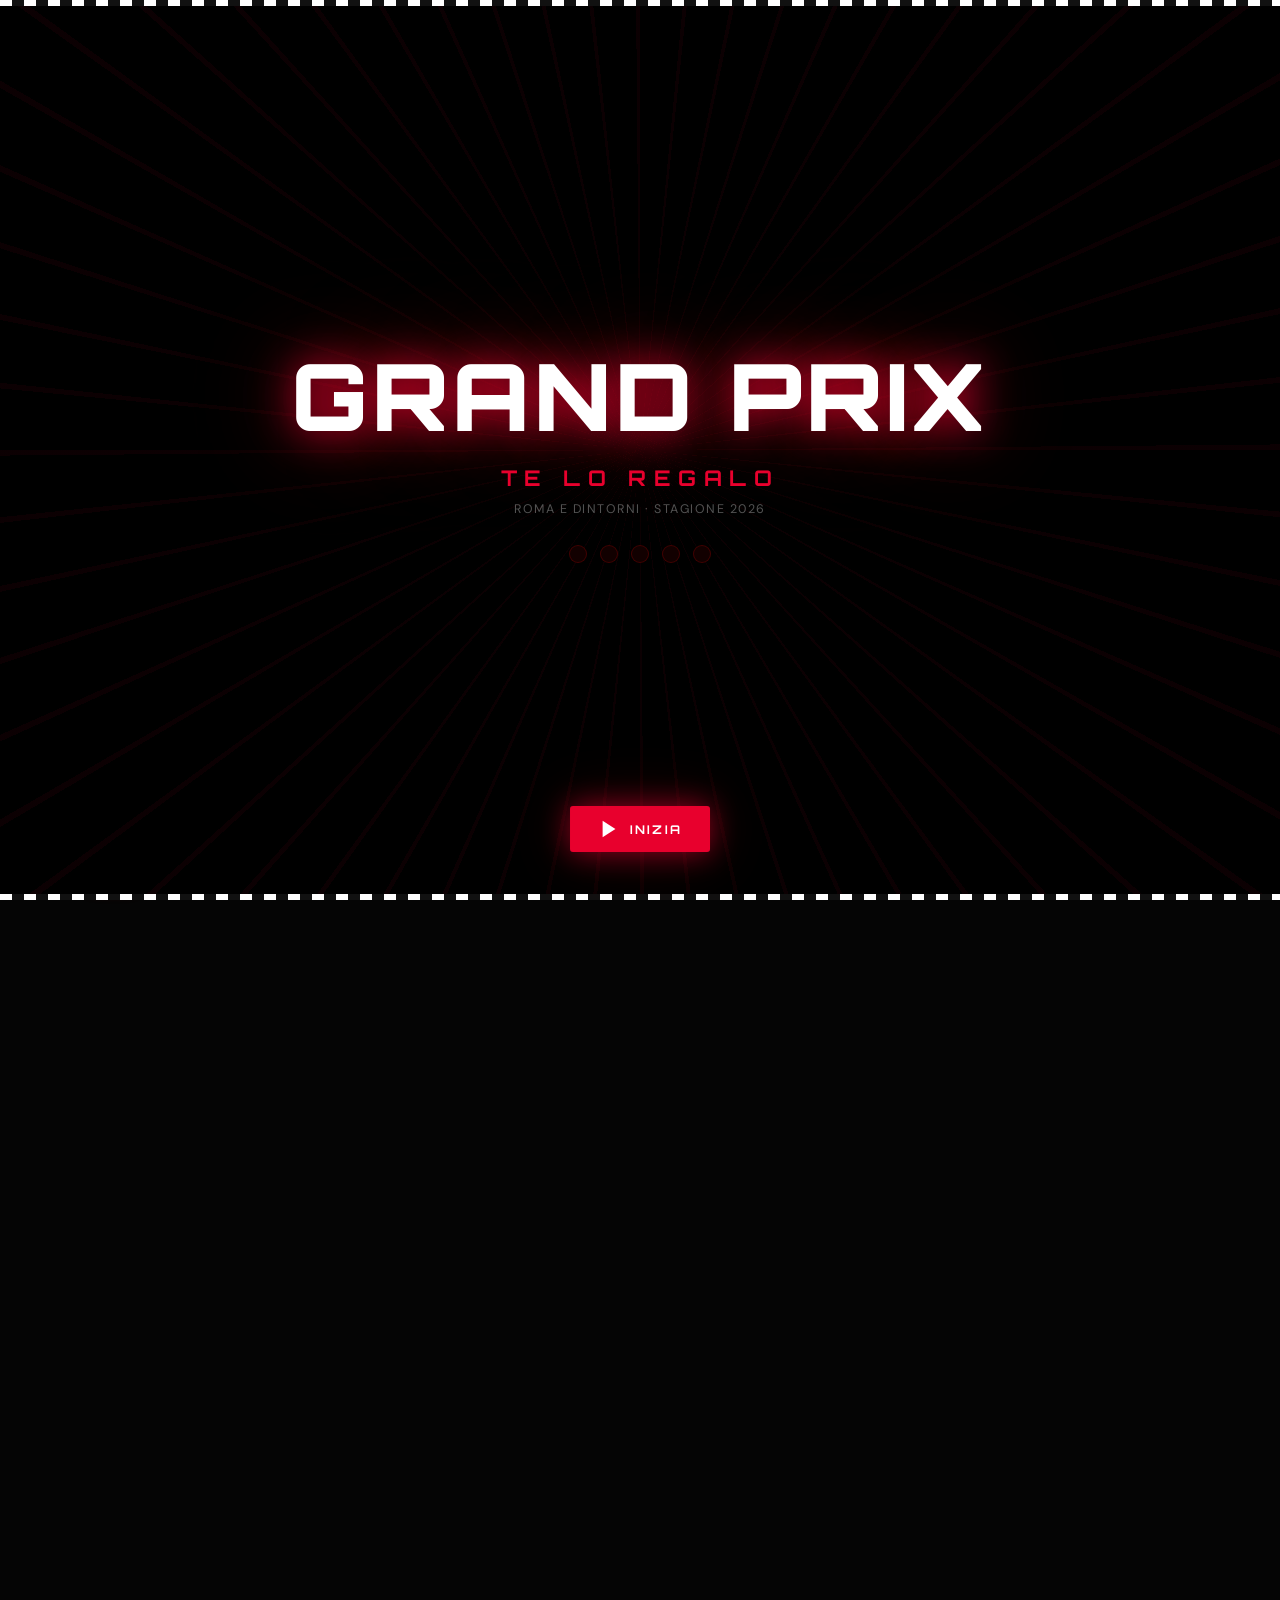
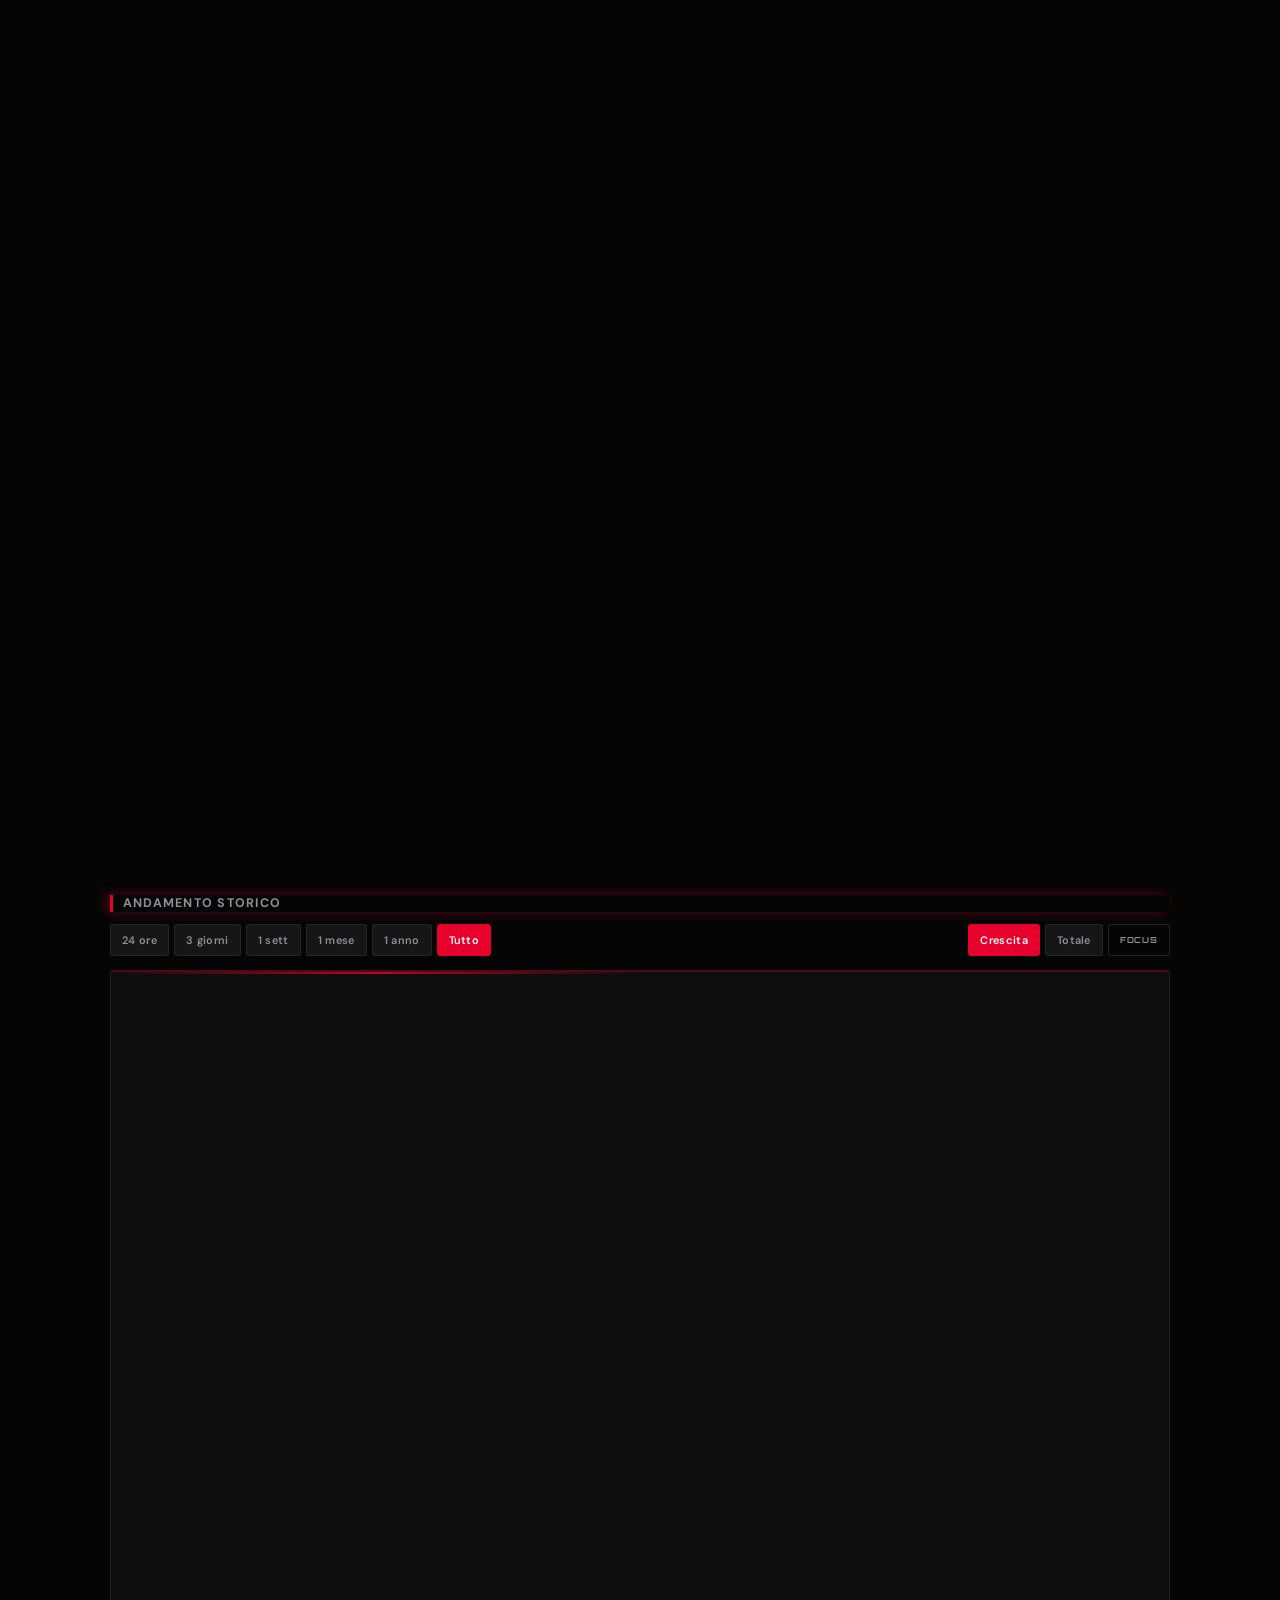
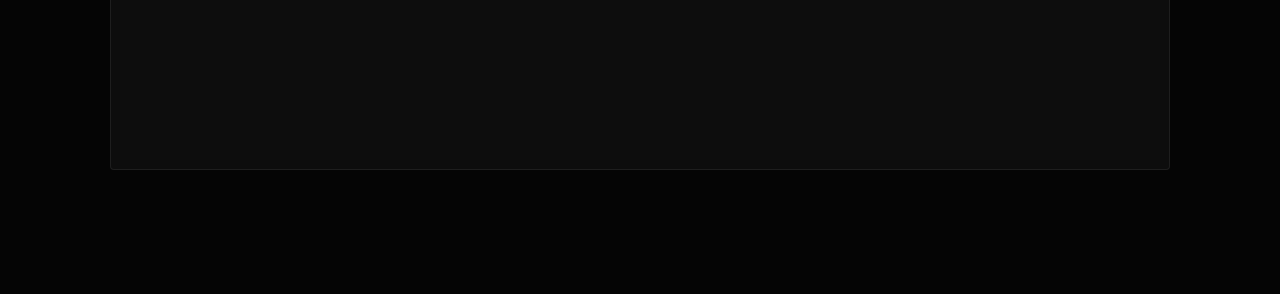
==== index.html @ b5d2ae70 "feat: ultimo aggiornamento X fa al posto del next update countdown" ====
<!DOCTYPE html>
<html lang="it">
<head>
    <meta charset="UTF-8">
    <meta name="viewport" content="width=device-width, initial-scale=1.0">
    <meta http-equiv="Cache-Control" content="no-cache, no-store, must-revalidate">
    <meta http-equiv="Pragma" content="no-cache">
    <meta http-equiv="Expires" content="0">
    <title>Grand Prix · Te lo regalo Roma</title>
    <link rel="preconnect" href="https://fonts.googleapis.com">
    <link href="https://fonts.googleapis.com/css2?family=DM+Sans:wght@400;500;600;700&family=Orbitron:wght@700;900&display=swap" rel="stylesheet">
    <link rel="stylesheet" href="style.css">
    <script src="https://cdn.jsdelivr.net/npm/chart.js@4.4.0/dist/chart.umd.min.js"></script>
</head>
<body>

<!-- AUDIO -->
<audio id="theme-audio"    src="audio/theme.mp3"    preload="auto" loop="false" muted></audio>
<audio id="intro-audio"    src="audio/intro.mp3"    preload="auto"></audio>
<audio id="overtake-audio" src="audio/overtake.mp3" preload="auto"></audio>

<!-- INTRO SCREEN -->
<div id="intro-screen" role="presentation" aria-hidden="true">
    <div class="intro-lines"></div>
    <div class="intro-flag-top"></div>
    <div class="intro-flag-bottom"></div>
    <div class="intro-content">
        <div class="intro-brand">GRAND PRIX</div>
        <div class="intro-series">TE LO REGALO</div>
        <div class="intro-sub">Roma e dintorni · Stagione 2026</div>
        <div class="intro-lights-row">
            <span class="intro-light" id="il1"></span>
            <span class="intro-light" id="il2"></span>
            <span class="intro-light" id="il3"></span>
            <span class="intro-light" id="il4"></span>
            <span class="intro-light" id="il5"></span>
        </div>
    </div>
    <div class="intro-flash" id="intro-flash"></div>
    <div id="intro-start-btn">
        <svg xmlns="http://www.w3.org/2000/svg" width="22" height="22" viewBox="0 0 24 24" fill="currentColor"><polygon points="5 3 19 12 5 21 5 3"/></svg>
        INIZIA
    </div>
</div>

<!-- HEADER -->
<header class="header">
    <div class="header-inner">
        <div class="header-title">
            <span class="checkered" aria-hidden="true">🏁</span>
            <div>
                <h1>Grand Prix</h1>
                <p class="subtitle">Te lo regalo · Roma e dintorni</p>
            </div>
        </div>
        <div style="display:flex;align-items:center;gap:10px;">
            <button id="audio-btn" class="audio-btn" aria-label="Disattiva audio" title="Audio on/off">
                <svg id="audio-icon" xmlns="http://www.w3.org/2000/svg" width="16" height="16" viewBox="0 0 24 24" fill="none" stroke="currentColor" stroke-width="2" stroke-linecap="round" stroke-linejoin="round" aria-hidden="true">
                    <polygon points="11 5 6 9 2 9 2 15 6 15 11 19 11 5"/>
                    <path d="M19.07 4.93a10 10 0 0 1 0 14.14"/>
                    <path d="M15.54 8.46a5 5 0 0 1 0 7.07"/>
                </svg>
            </button>
            <div id="next-update-box">
                <div class="date-label">Ultimo agg.</div>
                <div class="next-update-value" id="last-update-ago">—</div>
            </div>
            <div>
                <div class="date-label">Data</div>
                <div class="date-value" id="current-date"></div>
            </div>
        </div>
    </div>
</header>

<!-- HERO STRIP -->
<div class="hero-strip">

    <!-- RIGA 1: icon + nome + posizione + iscritti -->
    <div class="hero-row hero-row-1">
        <div class="hero-identity">
            <div class="hero-avatar">
                <img src="icons/achivieneaprenderlo.jpg" alt="Il nostro gruppo">
                <span class="hero-crown" aria-hidden="true">👑</span>
            </div>
            <div class="hero-name-block">
                <span class="hero-tag">Il nostro gruppo</span>
                <span class="hero-name">A chi viene a prenderlo</span>
            </div>
        </div>
        <div class="hero-row-1-pills">
            <div class="hpill hpill-accent">
                <div class="hpill-lbl">Posizione</div>
                <div id="hero-rank" class="hpill-val">—</div>
            </div>
            <div class="hpill">
                <div class="hpill-lbl">Iscritti</div>
                <div id="hero-total" class="hpill-val">—</div>
            </div>
        </div>
    </div>

    <!-- RIGA 2: crescita per periodo -->
    <div class="hero-row hero-row-2">
        <div class="hpill hpill-grow">
            <div class="hpill-lbl">Oggi</div>
            <div id="hero-24h" class="hpill-val positive">—</div>
        </div>
        <div class="hpill hpill-grow">
            <div class="hpill-lbl">7 giorni</div>
            <div id="hero-7d" class="hpill-val positive">—</div>
        </div>
        <div class="hpill hpill-grow">
            <div class="hpill-lbl">30 giorni</div>
            <div id="hero-30d" class="hpill-val positive">—</div>
        </div>
        <div class="hpill hpill-grow">
            <div class="hpill-lbl">Anno</div>
            <div id="hero-365d" class="hpill-val positive">—</div>
        </div>
    </div>

    <!-- RIGA 3: trend + sorpassi + media -->
    <div class="hero-row hero-row-3">
        <div class="hpill hpill-ctrl">
            <div class="hpill-lbl">
                Trend rank
                <select id="hero-trend-period" class="hpill-sel" aria-label="Periodo trend rank">
                    <option value="7">7g</option>
                    <option value="30">1m</option>
                    <option value="90">3m</option>
                    <option value="365">1a</option>
                </select>
            </div>
            <div id="hero-trend-rank" class="hpill-val">—</div>
        </div>
        <div class="hpill hpill-ctrl">
            <div class="hpill-lbl">
                Sorpassi
                <select id="hero-overtakes-period" class="hpill-sel" aria-label="Periodo sorpassi">
                    <option value="7">7g</option>
                    <option value="30">1m</option>
                    <option value="90">3m</option>
                    <option value="365">1a</option>
                </select>
            </div>
            <div id="hero-overtakes" class="hpill-val">—</div>
        </div>
        <div class="hpill hpill-ctrl">
            <div class="hpill-lbl">
                Media/g
                <select id="hero-avg-period" class="hpill-sel" aria-label="Periodo media">
                    <option value="7">7g</option>
                    <option value="30">1m</option>
                    <option value="90">3m</option>
                    <option value="365">1a</option>
                </select>
            </div>
            <div id="hero-avg" class="hpill-val">—</div>
        </div>
    </div>

    <!-- RIGA 4: CTA -->
    <div class="hero-cta-row">
        <button id="open-stats" class="stats-open-btn" aria-label="Apri statistiche complete">
            <svg xmlns="http://www.w3.org/2000/svg" width="14" height="14" viewBox="0 0 24 24" fill="none" stroke="currentColor" stroke-width="2.5" stroke-linecap="round" stroke-linejoin="round" aria-hidden="true"><line x1="18" y1="20" x2="18" y2="10"/><line x1="12" y1="20" x2="12" y2="4"/><line x1="6" y1="20" x2="6" y2="14"/></svg>
            Guarda tutte le statistiche
        </button>
    </div>

    <!-- RIGA 5: BATTLE FORECAST -->
    <div class="battle-forecast" id="battle-forecast">
        <div class="bf-header">
            <span class="bf-title">BATTLE FORECAST</span>
            <span class="bf-powered">powered by <strong>30d avg</strong></span>
        </div>
        <div class="bf-body">
            <!-- Noi -->
            <div class="bf-side bf-side-us">
                <div class="bf-us-top">
                    <div class="bf-car-wrap" id="bf-car-us"></div>
                    <img class="bf-icon" src="icons/achivieneaprenderlo.jpg" alt="">
                </div>
                <div class="bf-name" id="bf-name-us">A chi viene a prenderlo</div>
                <div class="bf-stat"><span class="bf-stat-lbl">CHASING</span> <span class="bf-stat-val" id="bf-pos-us">#—</span></div>
            </div>
            <!-- Centro -->
            <div class="bf-center">
                <div class="bf-verdict" id="bf-verdict">
                    <div class="bf-verdict-lbl" id="bf-verdict-lbl">STRIKING DISTANCE</div>
                    <div class="bf-verdict-val"><span id="bf-days">—</span> <span class="bf-verdict-unit" id="bf-unit">GIORNI</span></div>
                </div>
                <div class="bf-difficulty">
                    <div class="bf-diff-bar" id="bf-diff-bar">
                        <div class="bf-diff-fill" id="bf-diff-fill"></div>
                    </div>
                    <div class="bf-diff-lbl">OVERTAKE DIFFICULTY</div>
                </div>
            </div>
            <!-- Target -->
            <div class="bf-side bf-side-them">
                <div class="bf-them-top">
                    <img id="bf-icon-them" class="bf-icon" src="" alt="">
                    <div class="bf-car-wrap" id="bf-car-them"></div>
                </div>
                <div class="bf-name" id="bf-name-them">
                    <select id="bf-target-sel" class="bf-sel" aria-label="Scegli gruppo target"></select>
                </div>
                <div class="bf-stat"><span class="bf-stat-val" id="bf-gap-them">—</span> <span class="bf-stat-lbl">AHEAD</span></div>
            </div>
        </div>
        <!-- Prossimi 3 sorpassi -->
        <div class="bf-next" id="bf-next"></div>
    </div>

</div>

<!-- OVERTAKE PANEL -->
<div id="overtake-panel" class="overtake-panel" style="display:none;">
    <div class="ov-panel-header">
        <svg xmlns="http://www.w3.org/2000/svg" width="12" height="12" viewBox="0 0 24 24" fill="none" stroke="currentColor" stroke-width="2.5"><path d="M5 12h14M12 5l7 7-7 7"/></svg>
        SORPASSI DI OGGI
    </div>
    <div id="overtake-list" class="ov-list"></div>
</div>

<!-- RACE + CHART -->
<main class="main">
    <section class="race-section" aria-label="Classifica in tempo reale">
        <div class="race-header-row">
            <button id="gap-toggle" class="gap-toggle-single" aria-label="Cambia modalità gap">
                <span id="gap-toggle-label">INTERVAL</span>
                <svg xmlns="http://www.w3.org/2000/svg" width="10" height="10" viewBox="0 0 24 24" fill="none" stroke="currentColor" stroke-width="2.5" stroke-linecap="round" stroke-linejoin="round" aria-hidden="true"><path d="M7 16V4m0 0L3 8m4-4l4 4"/><path d="M17 8v12m0 0l4-4m-4 4l-4-4"/></svg>
            </button>
        </div>
        <div class="speed-lines" aria-hidden="true"></div>
        <div class="race-container" id="race-container"></div>
    </section>

    <section class="chart-section" aria-label="Andamento storico">
        <div class="chart-header">
            <h2 class="section-title">Andamento storico</h2>
            <div class="chart-controls">
                <div id="chart-period-tabs" class="tab-group">
                    <button class="chart-tab" data-days="1">24 ore</button>
                    <button class="chart-tab" data-days="3">3 giorni</button>
                    <button class="chart-tab" data-days="7">1 sett</button>
                    <button class="chart-tab" data-days="30">1 mese</button>
                    <button class="chart-tab" data-days="365">1 anno</button>
                    <button class="chart-tab active" data-days="0">Tutto</button>
                </div>
                <div class="tab-group">
                    <button id="chart-mode-rel" class="chart-tab active">Crescita</button>
                    <button id="chart-mode-abs" class="chart-tab">Totale</button>
                    <button id="chart-focus" class="chart-tab-focus" aria-label="Focalizza sul nostro gruppo">FOCUS</button>
                </div>
            </div>
        </div>
        <div class="chart-wrapper">
            <canvas id="trend-chart" style="width:100%;height:100%;"></canvas>
        </div>
    </section>
</main>

<!-- TICKER BAR -->
<div id="ticker-bar" aria-live="polite" aria-label="Info gara in tempo reale">
    <div id="ticker-content"></div>
</div>

<!-- CONTROLS BAR -->
<div class="controls-bar" role="region" aria-label="Controlli riproduzione">
    <div class="controls-inner">
        <button class="play-btn" id="play-btn" title="Play / Pausa" aria-label="Play / Pausa">
            <svg id="play-icon" xmlns="http://www.w3.org/2000/svg" width="16" height="16" viewBox="0 0 24 24" fill="currentColor" aria-hidden="true"><polygon points="5 3 19 12 5 21 5 3"/></svg>
        </button>
        <div class="timeline-block">
            <span class="timeline-date" id="date-start">—</span>
            <div class="slider-wrap">
                <input type="range" id="timeline" class="timeline-slider" min="0" value="0" step="1" aria-label="Timeline">
            </div>
            <span class="timeline-date" id="date-end">—</span>
        </div>
        <div class="speed-block">
            <label class="speed-label" for="speed">Vel.</label>
            <select class="speed-select" id="speed" aria-label="Velocità riproduzione">
                <option value="1200">1x</option>
                <option value="700" selected>2x</option>
                <option value="350">4x</option>
                <option value="150">8x</option>
            </select>
        </div>
    </div>
</div>

<!-- STATS MODAL -->
<div id="modal-overlay" class="modal-overlay" role="dialog" aria-modal="true" aria-label="Statistiche complete">
    <div class="modal-sheet">
        <div class="modal-topbar">
            <div class="modal-title">
                <svg xmlns="http://www.w3.org/2000/svg" width="13" height="13" viewBox="0 0 24 24" fill="none" stroke="currentColor" stroke-width="2.5" stroke-linecap="round" stroke-linejoin="round"><line x1="18" y1="20" x2="18" y2="10"/><line x1="12" y1="20" x2="12" y2="4"/><line x1="6" y1="20" x2="6" y2="14"/></svg>
                Statistiche complete
            </div>
            <button id="close-stats" class="modal-close" aria-label="Chiudi">
                <svg xmlns="http://www.w3.org/2000/svg" width="14" height="14" viewBox="0 0 24 24" fill="none" stroke="currentColor" stroke-width="2.5"><line x1="18" y1="6" x2="6" y2="18"/><line x1="6" y1="6" x2="18" y2="18"/></svg>
            </button>
        </div>
        <div class="modal-period-bar">
            <span class="modal-period-lbl">Periodo</span>
            <div id="period-tabs" class="modal-period-tabs">
                <button class="period-tab" data-days="1">24h</button>
                <button class="period-tab active" data-days="7">7g</button>
                <button class="period-tab" data-days="30">1m</button>
                <button class="period-tab" data-days="90">3m</button>
                <button class="period-tab" data-days="365">1a</button>
            </div>
        </div>
        <div id="modal-body" class="modal-body"></div>
    </div>
</div>

<script>
  (function(){
    var s = document.createElement('script');
    s.src = 'app.js?v=' + Date.now();
    document.currentScript.parentNode.insertBefore(s, document.currentScript.nextSibling);
  })();
</script>
<script>
// ─── AUDIO + INTRO SYNC ──────────────────────────────────────────────────────
(function () {

    // ── BEAT MAP ──────────────────────────────────────────────────────────────
    var B = {
        flags:     0.08,
        title:     0.368,  // first beat = title appears
        series:    0.646,  // second beat = series appears
        sub:       0.967,  // third beat = sub + lights row
        lights:   [1.346, 1.768, 2.191, 2.610, 3.010],  // lights 1-5
        lightsOut: 3.415,
        flash:     3.415,
        fadeStart: 3.600,
    };

    // ── BEAT LIST (deduplicated from recording) ────────────────────────────────
    var BEATS = [0.368,0.646,0.967,1.346,1.768,2.191,2.610,3.010,3.415,3.783,
                 4.179,4.561,4.981,5.382,5.782,6.213,6.635,7.008,7.400,7.789,
                 8.166,8.610,9.001,9.420,9.789,10.172,10.581,10.977,11.393,
                 11.820,12.213,12.614,13.031,13.422,13.804,14.184];

    var audio        = document.getElementById('intro-audio');    // drives animation timing
    var themeAudio   = document.getElementById('theme-audio');    // background music (muted by default)
    var overtakeAudio= document.getElementById('overtake-audio'); // overtake fanfare
    var intro    = document.getElementById('intro-screen');
    var tapHint  = document.getElementById('intro-tap-hint');
    var audioBtn = document.getElementById('audio-btn');
    var audioIcon= document.getElementById('audio-icon');

    if (!audio || !intro) return;

    // ── SVG ICONS ─────────────────────────────────────────────────────────────
    var SVG_ON   = '<polygon points="11 5 6 9 2 9 2 15 6 15 11 19 11 5"/><path d="M19.07 4.93a10 10 0 0 1 0 14.14"/><path d="M15.54 8.46a5 5 0 0 1 0 7.07"/>';
    var SVG_MUTE = '<polygon points="11 5 6 9 2 9 2 15 6 15 11 19 11 5"/><line x1="23" y1="9" x2="17" y2="15"/><line x1="17" y1="9" x2="23" y2="15"/>';

    // ── AUDIO BUTTON — controlla theme (musica di sottofondo) ─────────────────
    function syncAudioBtn() {
        var muted = themeAudio.muted;
        if (audioBtn)  audioBtn.classList.toggle('muted', muted);
        if (audioIcon) audioIcon.innerHTML = muted ? SVG_MUTE : SVG_ON;
        if (audioBtn)  audioBtn.setAttribute('aria-label', muted ? 'Attiva audio' : 'Disattiva audio');
    }
    if (audioBtn) {
        audioBtn.addEventListener('click', function () {
            themeAudio.muted = !themeAudio.muted;
            if (!themeAudio.muted && themeAudio.paused) themeAudio.play().catch(function(){});
            syncAudioBtn();
        });
    }
    themeAudio.addEventListener('volumechange', syncAudioBtn);
    syncAudioBtn(); // inizializza icona come muted

    // ── REDUCED MOTION: skip intro ────────────────────────────────────────────
    if (window.matchMedia('(prefers-reduced-motion: reduce)').matches) {
        intro.style.display = 'none';
        themeAudio.play().catch(function(){});
        return;
    }

    // ── HELPER: ci sono sorpassi oggi? ────────────────────────────────────────
    function hasTodayOvertakes() {
        try {
            var raw = localStorage.getItem('gp_overtakes');
            if (!raw) return false;
            var obj = JSON.parse(raw);
            var today = new Date().toISOString().slice(0, 10);
            return obj.date === today && obj.list && obj.list.length > 0;
        } catch(e) { return false; }
    }

    // ── HELPERS ───────────────────────────────────────────────────────────────
    var done  = {};
    var rafId = null;

    function trigger(el)   { if (el) el.style.animationPlayState = 'running'; }
    function hideIntro() {
        intro.style.transition = 'opacity 0.6s ease';
        intro.style.opacity    = '0';
        setTimeout(function () {
            intro.style.display = 'none';
            // Avvia musica di sottofondo (muta di default, l'utente può attivarla)
            themeAudio.volume = 0.28;
            themeAudio.play().catch(function(){});
            // Se ci sono sorpassi oggi, suona fanfare una sola volta
            if (hasTodayOvertakes()) {
                setTimeout(function () {
                    overtakeAudio.volume = 0.75;
                    overtakeAudio.play().catch(function(){});
                }, 400);
            }
        }, 620);
    }

    // ── rAF LOOP: drives animation from audio.currentTime ─────────────────────
    function tick() {
        var t = audio.currentTime;

        if (!done.flags && t >= B.flags) {
            done.flags = true;
            trigger(document.querySelector('.intro-flag-top'));
            trigger(document.querySelector('.intro-flag-bottom'));
        }
        if (!done.title && t >= B.title) {
            done.title = true;
            trigger(document.querySelector('.intro-brand'));
        }
        if (!done.series && t >= B.series) {
            done.series = true;
            trigger(document.querySelector('.intro-series'));
        }
        if (!done.sub && t >= B.sub) {
            done.sub = true;
            trigger(document.querySelector('.intro-sub'));
            trigger(document.querySelector('.intro-lights-row'));
        }
        B.lights.forEach(function (bt, i) {
            var k = 'l' + i;
            if (!done[k] && t >= bt) {
                done[k] = true;
                var el = document.getElementById('il' + (i + 1));
                if (el) el.classList.add('on');
            }
        });
        if (!done.out && t >= B.lightsOut) {
            done.out = true;
            [1,2,3,4,5].forEach(function(n) {
                var el = document.getElementById('il' + n);
                if (el) el.classList.remove('on');
            });
        }
        if (!done.flash && t >= B.flash) {
            done.flash = true;
            var fl = document.getElementById('intro-flash');
            if (fl) fl.classList.add('go');
        }
        if (!done.fade && t >= B.fadeStart) {
            done.fade = true;
            cancelAnimationFrame(rafId);
            hideIntro();
            return;
        }

        rafId = requestAnimationFrame(tick);
    }

    // ── FALLBACK: run with setTimeout if audio never starts ───────────────────
    function runFallback() {
        if (done.flags) return; // already running via audio
        var t0 = performance.now() / 1000 - B.flags;
        function at(beatTime, fn) {
            var delay = Math.max(0, (beatTime - B.flags) * 1000);
            setTimeout(fn, delay);
        }
        at(B.flags,     function(){ trigger(document.querySelector('.intro-flag-top')); trigger(document.querySelector('.intro-flag-bottom')); });
        at(B.title,     function(){ trigger(document.querySelector('.intro-brand')); });
        at(B.series,    function(){ trigger(document.querySelector('.intro-series')); });
        at(B.sub,       function(){ trigger(document.querySelector('.intro-sub')); trigger(document.querySelector('.intro-lights-row')); });
        B.lights.forEach(function(bt, i) {
            at(bt, function(){ var el = document.getElementById('il'+(i+1)); if(el) el.classList.add('on'); });
        });
        at(B.lightsOut, function(){ [1,2,3,4,5].forEach(function(n){ var el=document.getElementById('il'+n); if(el) el.classList.remove('on'); }); });
        at(B.flash,     function(){ var fl=document.getElementById('intro-flash'); if(fl) fl.classList.add('go'); });
        at(B.fadeStart, function(){ hideIntro(); });
    }

    // ── START ─────────────────────────────────────────────────────────────────
    // Only reliable way to get audio: start INSIDE a click handler.
    var startBtn = document.getElementById('intro-start-btn');

    function launch() {
        if (startBtn) startBtn.style.display = 'none';
        audio.volume = 0.8;
        audio.currentTime = 0;
        audio.play().catch(function(e){ console.warn('audio play failed:', e); runFallback(); });
        runFallback();
    }

    if (startBtn) {
        startBtn.addEventListener('click', function () {
            localStorage.setItem('gp_audio_ok', '1');
            launch();
        });
    }

})();

</script>
</body>
</html>
---- style.css ----
/* ─── RESET & BASE ─── */
*, *::before, *::after { box-sizing: border-box; margin: 0; padding: 0; }

:root {
    --bg:          #050505;
    --bg2:         #0d0d0d;
    --bg3:         #161616;
    --surface:     #1e1e1e;
    --border:      rgba(255,255,255,0.07);
    --text:        #F2F2F7;
    --text-muted:  #8E8E93;
    --accent:      #E8002D;
    --gold:        #FFD60A;
    --green:       #30D158;
    --red:         #FF453A;
    --bar-h:       58px;
    --bar-gap:     12px;
    --bar-radius:  3px;
    --transition:  0.65s cubic-bezier(0.4,0,0.2,1);
}

html { scroll-behavior: smooth; }
body {
    background: var(--bg);
    color: var(--text);
    font-family: 'DM Sans', 'Inter', sans-serif;
    min-height: 100vh;
    display: flex;
    flex-direction: column;
    padding-bottom: 108px;
}

/* ─── INTRO ANIMATION ─── */
#intro-screen {
    position: fixed;
    inset: 0;
    background: #000;
    z-index: 9000;
    display: flex;
    align-items: center;
    justify-content: center;
    overflow: hidden;
}

.intro-lines {
    position: absolute;
    inset: -50%;
    background: repeating-conic-gradient(
        from 0deg at 50% 50%,
        transparent 0deg 5.5deg,
        rgba(232,0,45,0.05) 5.5deg 6deg
    );
    animation: intro-lines-in 1s ease forwards, intro-lines-spin 14s linear infinite;
    opacity: 0;
    transform-origin: center;
    will-change: transform, opacity;
}
@keyframes intro-lines-in { to { opacity: 1; } }
@keyframes intro-lines-spin { to { transform: rotate(360deg); } }

.intro-flag-top,
.intro-flag-bottom {
    position: absolute;
    left: 0; right: 0;
    height: 6px;
    background: repeating-linear-gradient(
        90deg,
        #fff 0px, #fff 12px,
        #111 12px, #111 24px
    );
    will-change: transform;
}
.intro-flag-top    { top: 0;    animation: intro-flag-in 0.55s cubic-bezier(0.16,1,0.3,1) both; animation-play-state: paused; }
.intro-flag-bottom { bottom: 0; animation: intro-flag-in 0.55s cubic-bezier(0.16,1,0.3,1) both; animation-play-state: paused; }
@keyframes intro-flag-in {
    from { transform: translateX(-100%); }
    to   { transform: translateX(0); }
}

.intro-content {
    position: relative;
    z-index: 2;
    text-align: center;
    display: flex;
    flex-direction: column;
    align-items: center;
    gap: 10px;
}

.intro-brand {
    font-family: 'Orbitron', sans-serif;
    font-size: clamp(2.4rem, 10vw, 5.8rem);
    font-weight: 900;
    color: #fff;
    letter-spacing: 0.04em;
    opacity: 0;
    text-shadow:
        0 0 40px rgba(232,0,45,0.95),
        0 0 90px rgba(232,0,45,0.5),
        0 0 160px rgba(232,0,45,0.2);
    animation: intro-up 0.7s cubic-bezier(0.16,1,0.3,1) both;
    animation-play-state: paused;
}
.intro-series {
    font-family: 'Orbitron', sans-serif;
    font-size: clamp(0.85rem, 3vw, 1.35rem);
    font-weight: 700;
    color: var(--accent);
    letter-spacing: 0.35em;
    text-transform: uppercase;
    opacity: 0;
    animation: intro-up 0.65s cubic-bezier(0.16,1,0.3,1) both;
    animation-play-state: paused;
}
.intro-sub {
    font-size: clamp(0.62rem, 1.8vw, 0.78rem);
    color: rgba(255,255,255,0.32);
    letter-spacing: 0.12em;
    text-transform: uppercase;
    opacity: 0;
    animation: intro-up 0.5s ease both;
    animation-play-state: paused;
}
@keyframes intro-up {
    from { opacity: 0; transform: translateY(18px); }
    to   { opacity: 1; transform: translateY(0); }
}

.intro-lights-row {
    display: flex;
    gap: 13px;
    margin-top: 18px;
    opacity: 0;
    animation: intro-up 0.4s ease both;
    animation-play-state: paused;
}

/* Start button */
#intro-start-btn {
    position: absolute;
    bottom: 48px;
    left: 50%;
    transform: translateX(-50%);
    z-index: 10;
    display: flex;
    align-items: center;
    gap: 10px;
    background: var(--accent);
    color: #fff;
    font-family: 'Orbitron', sans-serif;
    font-size: .75rem;
    font-weight: 700;
    letter-spacing: .18em;
    padding: 12px 28px;
    border: none;
    border-radius: 3px;
    cursor: pointer;
    box-shadow: 0 0 30px rgba(232,0,45,.6), 0 0 60px rgba(232,0,45,.2);
    animation: hint-blink 1.4s ease-in-out infinite;
    white-space: nowrap;
}
#intro-start-btn:hover {
    background: #ff1a3a;
    box-shadow: 0 0 40px rgba(232,0,45,.9);
}
@keyframes hint-blink {
    0%, 100% { opacity: 1; }
    50%       { opacity: 0.65; }
}

/* Audio button in header */
.audio-btn {
    width: 36px; height: 36px;
    border-radius: 3px;
    border: 1px solid rgba(255,255,255,.1);
    background: transparent;
    color: var(--text-muted);
    cursor: pointer;
    display: flex; align-items: center; justify-content: center;
    transition: color .15s, border-color .15s, background .15s;
    flex-shrink: 0;
}
.audio-btn:hover { color: #fff; border-color: rgba(255,255,255,.25); background: rgba(255,255,255,.05); }
.audio-btn.muted { color: var(--red); border-color: rgba(232,0,45,.35); }
.intro-light {
    width: 18px; height: 18px;
    border-radius: 50%;
    background: #120000;
    border: 1.5px solid rgba(255,0,0,0.2);
    transition: background 0.07s, box-shadow 0.07s, border-color 0.07s;
    display: block;
}
.intro-light.on {
    background: #E8002D;
    box-shadow: 0 0 14px rgba(232,0,45,1), 0 0 30px rgba(232,0,45,0.6);
    border-color: rgba(255,120,120,0.8);
}

.intro-flash {
    position: absolute;
    inset: 0;
    background: #fff;
    opacity: 0;
    pointer-events: none;
    z-index: 3;
}
.intro-flash.go { animation: flash-out 0.35s ease forwards; }
@keyframes flash-out {
    0%   { opacity: 0.9; }
    100% { opacity: 0; }
}

/* ─── HEADER ─── */
.header {
    position: sticky;
    top: 0;
    z-index: 100;
    background: #000;
    border-bottom: 1px solid rgba(232,0,45,0.2);
    box-shadow: inset 0 3px 0 0 var(--accent);
    background-image: repeating-linear-gradient(
        45deg,
        rgba(255,255,255,0.012) 0px,
        rgba(255,255,255,0.012) 1px,
        transparent 1px,
        transparent 6px
    );
}
.header-inner {
    max-width: 1100px;
    margin: 0 auto;
    display: flex;
    align-items: center;
    justify-content: space-between;
    gap: 16px;
    padding: 12px 24px;
}
.header-title { display: flex; align-items: center; gap: 12px; }
.checkered {
    font-size: 1.7rem;
    filter: drop-shadow(0 0 10px rgba(232,0,45,.75));
    flex-shrink: 0;
}
.header-title h1 {
    font-family: 'Orbitron', sans-serif;
    font-size: clamp(1rem, 3vw, 1.55rem);
    font-weight: 900;
    background: linear-gradient(90deg, #fff 40%, var(--accent));
    -webkit-background-clip: text;
    -webkit-text-fill-color: transparent;
    background-clip: text;
    letter-spacing: 0.03em;
}
.subtitle {
    font-size: .66rem;
    color: var(--text-muted);
    letter-spacing: .1em;
    margin-top: 2px;
    text-transform: uppercase;
}
.date-label {
    font-size: .52rem;
    letter-spacing: .2em;
    color: var(--text-muted);
    margin-bottom: 2px;
    text-transform: uppercase;
    text-align: right;
    display: flex;
    align-items: center;
    gap: 5px;
    justify-content: flex-end;
}
.date-label::before {
    content: '●';
    font-size: .38rem;
    color: var(--accent);
    animation: live-pulse 1.8s ease-in-out infinite;
    line-height: 1;
    flex-shrink: 0;
}
@keyframes live-pulse {
    0%, 100% { opacity: 1; }
    50%       { opacity: 0.1; }
}
.date-value {
    font-family: 'Orbitron', sans-serif;
    font-size: clamp(.78rem, 2vw, .95rem);
    font-weight: 700;
    color: var(--text);
    text-align: right;
    white-space: nowrap;
}

/* ─── NEXT UPDATE ─── */
#next-update-box {
    text-align: right;
}
#next-update-box .date-label {
    white-space: nowrap;
}
#next-update-box .date-label::before {
    display: none;
}
.next-update-value {
    font-family: 'Orbitron', sans-serif;
    font-size: clamp(.62rem, 1.6vw, .78rem);
    font-weight: 700;
    color: #b5001f;
    text-align: right;
    font-variant-numeric: tabular-nums;
    letter-spacing: .05em;
    white-space: nowrap;
}

/* ─── HERO STRIP ─── */
.hero-strip {
    background: linear-gradient(135deg, rgba(232,0,45,.1) 0%, rgba(255,214,10,.04) 100%);
    border-bottom: 1px solid rgba(232,0,45,.2);
    padding: 14px 20px 14px;
    display: flex;
    flex-direction: column;
    gap: 10px;
}

/* Righe hero */
.hero-row { display: flex; align-items: center; gap: 10px; }

/* Riga 1: identità + posizione + iscritti */
.hero-row-1 { justify-content: space-between; }
.hero-identity { display: flex; align-items: center; gap: 12px; flex-shrink: 0; }
.hero-avatar {
    position: relative;
    flex-shrink: 0;
    width: 48px; height: 48px;
    border-radius: 50%;
    border: 2px solid var(--accent);
    box-shadow: 0 0 14px rgba(232,0,45,.5);
    overflow: hidden;
}
.hero-avatar img { width: 100%; height: 100%; object-fit: cover; display: block; }
.hero-crown {
    position: absolute;
    top: -12px; left: 50%;
    transform: translateX(-50%);
    font-size: .85rem;
    line-height: 1;
}
.hero-name-block { display: flex; flex-direction: column; }
.hero-tag {
    font-size: .52rem;
    font-weight: 700;
    letter-spacing: .16em;
    color: var(--accent);
    margin-bottom: 2px;
    text-transform: uppercase;
}
.hero-name {
    font-size: .78rem;
    font-weight: 700;
    color: #fff;
    line-height: 1.3;
}
.hero-row-1-pills { display: flex; gap: 8px; flex-shrink: 0; }
.hpill-accent { border-color: rgba(232,0,45,.4) !important; background: rgba(232,0,45,.08) !important; }
.hpill-accent::before { background: var(--accent) !important; }

/* Riga 2: crescita periodi — pillole che si espandono */
.hero-row-2 { gap: 8px; }
.hpill-grow { flex: 1; text-align: center; align-items: center; }
.hpill-grow .hpill-val { font-size: .9rem; }

/* Riga 3: trend + sorpassi + media */
.hero-row-3 { gap: 8px; }
.hpill-ctrl { flex: 1; }

/* ─── BATTLE FORECAST ─── */
.battle-forecast {
    background: #0a0a0a;
    border: 1px solid rgba(255,255,255,.08);
    border-left: 3px solid var(--accent);
    border-radius: 4px;
    overflow: hidden;
}
.bf-header {
    display: flex;
    align-items: center;
    justify-content: space-between;
    background: linear-gradient(90deg, rgba(232,0,45,.15) 0%, rgba(0,0,0,0) 100%);
    padding: 6px 12px;
    border-bottom: 1px solid rgba(255,255,255,.06);
}
.bf-title {
    font-family: 'Orbitron', sans-serif;
    font-size: .6rem;
    font-weight: 900;
    letter-spacing: .18em;
    color: #fff;
}
.bf-powered {
    font-size: .48rem;
    color: var(--text-muted);
    letter-spacing: .06em;
    text-transform: uppercase;
}
.bf-powered strong { color: var(--gold); }
.bf-body {
    display: flex;
    align-items: center;
    gap: 8px;
    padding: 10px 12px;
}
.bf-side {
    display: flex;
    flex-direction: column;
    align-items: center;
    gap: 4px;
    flex: 1;
    min-width: 0;
}
.bf-side-them { align-items: flex-end; }
.bf-car-wrap { display: flex; justify-content: center; }
.bf-side-them .bf-car-wrap { transform: scaleX(-1); }
.bf-them-top { display: flex; align-items: center; gap: 6px; }
.bf-us-top   { display: flex; align-items: center; gap: 6px; }
.bf-icon {
    width: 28px; height: 28px;
    border-radius: 50%;
    object-fit: cover;
    border: 1px solid rgba(255,255,255,.15);
    flex-shrink: 0;
}
.bf-name {
    font-family: 'DM Sans', sans-serif;
    font-size: .6rem;
    font-weight: 700;
    color: #fff;
    text-align: center;
    white-space: nowrap;
    overflow: hidden;
    text-overflow: ellipsis;
    width: 100%;
}
.bf-side-them .bf-name { text-align: right; }
.bf-stat {
    display: flex;
    align-items: center;
    gap: 4px;
}
.bf-stat-lbl {
    font-family: 'Orbitron', sans-serif;
    font-size: .44rem;
    font-weight: 700;
    color: var(--gold);
    letter-spacing: .08em;
}
.bf-stat-val {
    font-family: 'Orbitron', sans-serif;
    font-size: .58rem;
    font-weight: 900;
    color: #fff;
}
.bf-center {
    display: flex;
    flex-direction: column;
    align-items: center;
    gap: 8px;
    flex-shrink: 0;
    min-width: 130px;
}
.bf-verdict {
    background: var(--gold);
    border-radius: 3px;
    padding: 6px 10px;
    text-align: center;
    width: 100%;
    box-sizing: border-box;
    box-shadow: 0 0 14px rgba(255,214,10,.3);
}
.bf-verdict-lbl {
    font-family: 'Orbitron', sans-serif;
    font-size: .46rem;
    font-weight: 900;
    color: #000;
    letter-spacing: .1em;
}
.bf-verdict-val {
    font-family: 'Orbitron', sans-serif;
    font-size: .9rem;
    font-weight: 900;
    color: #000;
    line-height: 1.1;
    margin-top: 2px;
    display: flex;
    align-items: baseline;
    justify-content: center;
    gap: 4px;
}
.bf-verdict-unit {
    font-size: .52rem;
    font-weight: 700;
}
.bf-difficulty { width: 100%; }
.bf-diff-bar {
    width: 100%;
    height: 5px;
    background: rgba(255,255,255,.08);
    border-radius: 3px;
    overflow: hidden;
    margin-bottom: 3px;
}
.bf-diff-fill {
    height: 100%;
    border-radius: 3px;
    transition: width .6s ease;
}
.diff-easy { background: var(--green); box-shadow: 0 0 6px rgba(48,209,88,.5); }

/* ─── BF NEXT OVERTAKES ─── */
.bf-next {
    border-top: 1px solid rgba(255,255,255,.06);
    padding: 8px 12px 10px;
    display: flex;
    flex-direction: column;
    gap: 5px;
}
.bf-next-title {
    font-family: 'Orbitron', sans-serif;
    font-size: .42rem;
    font-weight: 700;
    letter-spacing: .16em;
    color: var(--text-muted);
    text-transform: uppercase;
    margin-bottom: 3px;
}
.bf-next-row {
    display: flex;
    align-items: center;
    gap: 0;
    background: rgba(255,255,255,.02);
    border: 1px solid rgba(255,255,255,.05);
    border-radius: 3px;
    padding: 4px 8px;
    overflow: hidden;
    animation: bf-next-in .35s ease both;
}
.bf-next-row:nth-child(2) { animation-delay: .05s; }
.bf-next-row:nth-child(3) { animation-delay: .10s; }
.bf-next-row:nth-child(4) { animation-delay: .15s; }
@keyframes bf-next-in {
    from { opacity: 0; transform: translateX(-8px); }
    to   { opacity: 1; transform: translateX(0); }
}
.bf-next-row.is-us-involved {
    border-color: rgba(255,214,10,.18);
    background: rgba(255,214,10,.04);
}

/* Lato chaser */
.bf-next-chaser-side {
    display: flex;
    align-items: center;
    gap: 5px;
    flex: 1;
    min-width: 0;
}
.bf-next-icon {
    width: 18px; height: 18px;
    border-radius: 50%;
    object-fit: cover;
    flex-shrink: 0;
    border: 1px solid rgba(255,255,255,.12);
}
.bf-next-name {
    font-size: .54rem;
    font-weight: 700;
    color: var(--text);
    white-space: nowrap;
    overflow: hidden;
    text-overflow: ellipsis;
    min-width: 0;
}
.bf-next-name.is-us { color: var(--gold); }

/* Centro: macchine + freccia */
.bf-next-center {
    display: flex;
    align-items: center;
    gap: 3px;
    flex-shrink: 0;
    padding: 0 6px;
    position: relative;
}
.bf-next-car-chaser { display: flex; align-items: center; }
.bf-next-car-target { display: flex; align-items: center; }
.bf-next-chevron {
    display: flex;
    align-items: center;
    animation: bf-chev-slide .7s ease-in-out infinite alternate;
}
@keyframes bf-chev-slide {
    from { transform: translateX(-2px); opacity: .5; }
    to   { transform: translateX(2px);  opacity: 1; }
}

/* Lato target */
.bf-next-target-side {
    display: flex;
    align-items: center;
    gap: 5px;
    flex: 1;
    min-width: 0;
    justify-content: flex-end;
}

/* Badge giorni */
.bf-next-days {
    font-family: 'Orbitron', sans-serif;
    font-size: .5rem;
    font-weight: 900;
    padding: 2px 6px;
    border-radius: 2px;
    flex-shrink: 0;
    white-space: nowrap;
    margin-left: 6px;
    background: rgba(232,0,45,.15);
    color: var(--accent);
    border: 1px solid rgba(232,0,45,.3);
}
.bf-next-days.easy {
    background: rgba(48,209,88,.12);
    color: var(--green);
    border-color: rgba(48,209,88,.3);
}
.bf-next-days.med {
    background: rgba(255,214,10,.12);
    color: var(--gold);
    border-color: rgba(255,214,10,.3);
}
.diff-med  { background: var(--gold);  box-shadow: 0 0 6px rgba(255,214,10,.4); }
.diff-hard { background: var(--accent);box-shadow: 0 0 6px rgba(232,0,45,.4); }
.bf-diff-lbl {
    font-family: 'Orbitron', sans-serif;
    font-size: .4rem;
    color: var(--text-muted);
    letter-spacing: .08em;
    text-align: center;
    text-transform: uppercase;
}
.bf-sel {
    background: var(--bg2);
    border: 1px solid rgba(232,0,45,.3);
    color: var(--accent);
    font-family: 'Orbitron', sans-serif;
    font-size: .5rem;
    font-weight: 700;
    letter-spacing: .06em;
    cursor: pointer;
    outline: none;
    width: 100%;
    padding: 4px 20px 4px 6px;
    border-radius: 3px;
    appearance: none;
    -webkit-appearance: none;
    background-image: url("data:image/svg+xml,%3Csvg xmlns='http://www.w3.org/2000/svg' width='8' height='5' viewBox='0 0 8 5'%3E%3Cpath d='M0 0l4 5 4-5z' fill='%23E8002D'/%3E%3C/svg%3E");
    background-repeat: no-repeat;
    background-position: right 5px center;
    background-size: 8px;
    text-align: left;
    direction: ltr;
}
.bf-sel option { background: #111; color: #fff; }

/* CTA */
.hero-cta-row {
    margin-top: 2px;
    text-align: center;
}

/* ─── PILL / HPILL ─── */
.hpill {
    background: rgba(255,255,255,.03);
    border: 1px solid rgba(255,255,255,.07);
    border-radius: 4px;
    padding: 7px 11px;
    min-width: 66px;
    display: flex;
    flex-direction: column;
    align-items: center;
    position: relative;
    overflow: hidden;
}
.hpill::before {
    content: '';
    position: absolute;
    top: 0; left: 0; right: 0;
    height: 2px;
    background: rgba(232,0,45,.5);
}
.hpill-lbl {
    font-size: .54rem;
    color: var(--text-muted);
    letter-spacing: .08em;
    text-transform: uppercase;
    margin-bottom: 5px;
    white-space: nowrap;
    display: flex;
    align-items: center;
    gap: 4px;
}
.hpill-val {
    font-family: 'Orbitron', sans-serif !important;
    font-size: .85rem;
    font-weight: 700;
    color: #fff;
    white-space: nowrap;
}
.hpill-val.positive { color: var(--green); }
.hpill-val.negative { color: var(--red); }
.hpill-sel {
    background: var(--bg2);
    border: 1px solid rgba(232,0,45,.3);
    color: var(--accent);
    font-size: .52rem;
    font-family: 'Orbitron', sans-serif;
    font-weight: 700;
    cursor: pointer;
    outline: none;
    padding: 2px 4px;
    border-radius: 3px;
    appearance: none;
    -webkit-appearance: none;
    padding-right: 14px;
    background-image: url("data:image/svg+xml,%3Csvg xmlns='http://www.w3.org/2000/svg' width='8' height='5' viewBox='0 0 8 5'%3E%3Cpath d='M0 0l4 5 4-5z' fill='%23E8002D'/%3E%3C/svg%3E");
    background-repeat: no-repeat;
    background-position: right 4px center;
}

/* ─── STATS OPEN BUTTON ─── */
.stats-open-btn {
    display: inline-flex;
    align-items: center;
    gap: 6px;
    background: rgba(232,0,45,.12);
    border: 1px solid rgba(232,0,45,.35);
    color: var(--accent);
    font-family: 'DM Sans', 'Inter', sans-serif;
    font-size: .76rem;
    font-weight: 600;
    padding: 7px 16px;
    border-radius: 4px;
    cursor: pointer;
    transition: background .18s, border-color .18s;
    letter-spacing: .04em;
}
.stats-open-btn:hover {
    background: rgba(232,0,45,.22);
    border-color: rgba(232,0,45,.6);
}

/* ─── TABS ─── */
.chart-tab {
    background: var(--bg3);
    border: 1px solid var(--border);
    color: var(--text-muted);
    font-family: 'DM Sans', 'Inter', sans-serif;
    font-size: .68rem;
    font-weight: 600;
    padding: 5px 11px;
    border-radius: 3px;
    cursor: pointer;
    white-space: nowrap;
    transition: all .15s;
    letter-spacing: .03em;
    min-height: 32px;
}
.chart-tab.active {
    background: var(--accent);
    border-color: var(--accent);
    color: #fff;
}
.chart-tab:hover:not(.active) {
    background: rgba(232,0,45,.12);
    border-color: rgba(232,0,45,.3);
    color: #fff;
}
.tab-group { display: flex; gap: 5px; flex-wrap: wrap; }

/* Focus toggle — visual weight inferiore a Crescita/Totale */
.chart-tab-focus {
    background: transparent;
    border: 1px solid rgba(255,255,255,.12);
    color: var(--text-muted);
    font-family: 'Orbitron', sans-serif;
    font-size: .52rem;
    font-weight: 700;
    letter-spacing: .1em;
    padding: 5px 11px;
    border-radius: 3px;
    cursor: pointer;
    white-space: nowrap;
    transition: all .15s;
    min-height: 32px;
}
.chart-tab-focus:hover {
    border-color: rgba(232,0,45,.35);
    color: rgba(232,0,45,.7);
}
.chart-tab-focus.active {
    border-color: rgba(232,0,45,.5);
    color: var(--accent);
    background: rgba(232,0,45,.08);
    box-shadow: 0 0 8px rgba(232,0,45,.15);
}

/* ─── MAIN ─── */
.main {
    flex: 1;
    max-width: 1100px;
    width: 100%;
    margin: 0 auto;
    padding: 24px 20px 16px;
    display: flex;
    flex-direction: column;
    gap: 32px;
}

/* ─── RACE ─── */
.race-section { width: 100%; position: relative; overflow: hidden; }
.race-container { position: relative; width: 100%; z-index: 1; }

/* Gap toggle row */
.race-header-row {
    display: flex;
    justify-content: flex-end;
    padding-right: 43px; /* aligns with bar-count-wrap */
    margin-bottom: 8px;
    position: relative;
    z-index: 2;
}
.gap-toggle-single {
    display: inline-flex;
    align-items: center;
    font-family: 'Orbitron', sans-serif;
    font-size: .56rem;
    font-weight: 700;
    letter-spacing: .12em;
    padding: 4px 10px;
    border: 1px solid rgba(232,0,45,.4);
    border-radius: 3px;
    background: rgba(232,0,45,.1);
    color: var(--accent);
    cursor: pointer;
    transition: background .15s, box-shadow .15s;
    width: 72px;
    justify-content: center;
}
#gap-toggle-label {
    display: inline-block;
    margin-right: -.12em; /* compensa lo spazio trailing del letter-spacing */
}
.gap-toggle-single:hover {
    background: rgba(232,0,45,.2);
    box-shadow: 0 0 10px rgba(232,0,45,.3);
}

/* Speed lines (visible when playing) */
.speed-lines {
    position: absolute;
    inset: 0;
    pointer-events: none;
    z-index: 0;
    background: repeating-linear-gradient(
        90deg,
        transparent 0px, transparent 60px,
        rgba(255,255,255,.025) 60px, rgba(255,255,255,.025) 61px
    );
    opacity: 0;
    transition: opacity .4s;
}
body.is-playing .speed-lines {
    opacity: 1;
    animation: speed-sweep .35s linear infinite;
}
@keyframes speed-sweep {
    from { background-position: 0 0; }
    to   { background-position: -61px 0; }
}

/* ─── OVERTAKE PANEL ─── */
.overtake-panel {
    background: linear-gradient(90deg, rgba(255,214,10,.07) 0%, rgba(232,0,45,.07) 100%);
    border-top: 1px solid rgba(255,214,10,.25);
    border-bottom: 1px solid rgba(255,214,10,.25);
    padding: 10px 16px 12px;
}
.ov-panel-header {
    display: flex;
    align-items: center;
    gap: 6px;
    font-family: 'Orbitron', sans-serif;
    font-size: .52rem;
    font-weight: 700;
    letter-spacing: .14em;
    color: var(--gold);
    margin-bottom: 8px;
}
.ov-list {
    display: flex;
    flex-direction: column;
    gap: 6px;
}
.ov-row {
    display: flex;
    align-items: center;
    justify-content: space-between;
    gap: 8px;
    background: rgba(255,255,255,.03);
    border: 1px solid rgba(255,214,10,.12);
    border-radius: 4px;
    padding: 7px 10px;
    animation: ov-row-in .4s ease;
}
@keyframes ov-row-in {
    from { opacity: 0; transform: translateY(-6px); }
    to   { opacity: 1; transform: translateY(0); }
}
.ov-row-new { opacity: 0; transform: translateY(-6px); }
.ov-side {
    display: flex;
    align-items: center;
    gap: 6px;
    flex: 1;
    min-width: 0;
}
.ov-side-down { justify-content: flex-end; }
.ov-icon {
    width: 26px; height: 26px;
    border-radius: 50%;
    object-fit: cover;
    flex-shrink: 0;
    border: 1px solid rgba(255,255,255,.1);
}
.ov-car-inline { flex-shrink: 0; display: flex; align-items: center; }
.ov-name-full {
    font-family: 'DM Sans', sans-serif;
    font-size: .68rem;
    font-weight: 700;
    white-space: nowrap;
    overflow: hidden;
    text-overflow: ellipsis;
    min-width: 0;
}
.ov-name-up   { color: var(--gold); }
.ov-name-down { color: var(--text-muted); text-align: right; }
.ov-middle {
    display: flex;
    flex-direction: column;
    align-items: center;
    gap: 2px;
    flex-shrink: 0;
}
.ov-badge-pos {
    font-family: 'Orbitron', sans-serif;
    font-size: .48rem;
    font-weight: 700;
    color: var(--accent);
    white-space: nowrap;
}
.ov-chev { color: var(--gold); animation: ov-chev-pulse .5s ease infinite alternate; }
@keyframes ov-chev-pulse {
    from { transform: translateX(0); opacity: .6; }
    to   { transform: translateX(3px); opacity: 1; }
}

/* Pos delta badge */
.bar-rank-wrap {
    display: flex;
    flex-direction: column;
    align-items: center;
    gap: 2px;
    flex-shrink: 0;
}
.pos-delta {
    font-size: .42rem;
    font-weight: 700;
    font-family: 'Orbitron', sans-serif;
    line-height: 1;
    white-space: nowrap;
}
.pos-delta.up   { color: var(--green); }
.pos-delta.down { color: var(--red); }
.bar-rank.rank-gained {
    background: var(--green) !important;
    border-color: var(--green) !important;
    color: #000 !important;
    box-shadow: 0 0 8px rgba(48,209,88,.6) !important;
}
.bar-rank.rank-lost {
    background: var(--red) !important;
    border-color: var(--red) !important;
    color: #fff !important;
    box-shadow: 0 0 8px rgba(255,69,58,.4) !important;
}

/* Overtake flash */
@keyframes overtake-flash {
    0%   { background: rgba(255,214,10,.0); }
    20%  { background: rgba(255,214,10,.18); }
    100% { background: rgba(255,214,10,.0); }
}
.overtake-flash { animation: overtake-flash .55s ease forwards; }

/* Podio glow at end */
.podio-1 { box-shadow: inset 0 0 0 1px rgba(255,214,10,.5), 0 0 18px rgba(255,214,10,.25); border-radius: 4px; }
.podio-2 { box-shadow: inset 0 0 0 1px rgba(192,192,192,.4), 0 0 14px rgba(192,192,192,.15); border-radius: 4px; }
.podio-3 { box-shadow: inset 0 0 0 1px rgba(205,127,50,.4),  0 0 14px rgba(205,127,50,.15); border-radius: 4px; }

.bar-row {
    position: absolute;
    left: 0; right: 0;
    height: var(--bar-h);
    display: flex;
    align-items: center;
    gap: 8px;
    transition: top var(--transition);
}
.bar-row.our-group .bar-track {
    box-shadow: 0 0 10px rgba(232,0,45,.22);
}
.bar-row.our-group .bar-name {
    color: var(--gold);
    font-weight: 700;
}

/* F1 timing-tower position badge */
.bar-rank {
    font-family: 'Orbitron', sans-serif;
    font-size: .66rem;
    font-weight: 900;
    width: 22px; height: 20px;
    text-align: center;
    flex-shrink: 0;
    display: flex;
    align-items: center;
    justify-content: center;
    border-radius: 2px;
    background: var(--bg3);
    border: 1px solid rgba(255,255,255,.06);
    color: var(--text-muted);
}
.bar-rank.p1 {
    background: var(--gold);
    color: #000;
    border-color: var(--gold);
    box-shadow: 0 0 8px rgba(255,214,10,.7);
    animation: rank-gold-pulse 2s ease-in-out infinite;
}
.bar-rank.p2 {
    background: #C0C0C0;
    color: #000;
    border-color: #C0C0C0;
    box-shadow: 0 0 8px rgba(192,192,192,.5);
    animation: rank-silver-pulse 2s ease-in-out infinite;
}
.bar-rank.p3 {
    background: #CD7F32;
    color: #000;
    border-color: #CD7F32;
    box-shadow: 0 0 8px rgba(205,127,50,.5);
    animation: rank-bronze-pulse 2s ease-in-out infinite;
}
.bar-rank.our {
    background: var(--accent);
    color: #fff;
    border-color: var(--accent);
    box-shadow: 0 0 6px rgba(232,0,45,.5);
}

@keyframes rank-pop {
    0%   { transform: scale(0) rotate(-12deg); opacity: 0; }
    60%  { transform: scale(1.3) rotate(4deg);  opacity: 1; }
    80%  { transform: scale(0.88) rotate(-2deg); }
    100% { transform: scale(1) rotate(0deg); }
}
.rank-pop { animation: rank-pop 0.55s cubic-bezier(0.34,1.56,0.64,1) both; }

.bar-icon {
    width: 32px; height: 32px;
    border-radius: 50%;
    overflow: hidden;
    flex-shrink: 0;
    border: 1.5px solid rgba(255,255,255,.1);
    background: var(--bg3);
    display: flex; align-items: center; justify-content: center;
    font-size: 1rem;
}
.bar-row.our-group .bar-icon {
    border-color: var(--accent);
    box-shadow: 0 0 6px rgba(232,0,45,.4);
}
.bar-icon img { width: 100%; height: 100%; object-fit: cover; }

.bar-name-wrap {
    width: 118px;
    flex-shrink: 0;
    display: flex;
    flex-direction: column;
    gap: 2px;
    min-width: 0;
}
.bar-name {
    font-size: .72rem;
    font-weight: 600;
    color: var(--text);
    white-space: nowrap;
    overflow: hidden;
    text-overflow: ellipsis;
}
.bar-badges {
    display: flex;
    gap: 3px;
    flex-wrap: wrap;
}
.badge {
    font-size: .48rem;
    font-weight: 800;
    letter-spacing: .08em;
    padding: 1px 5px;
    border-radius: 2px;
    line-height: 1.6;
    white-space: nowrap;
}
.fastest-lap {
    background: #7B2FBE;
    color: #fff;
    box-shadow: 0 0 6px rgba(123,47,190,.7);
}
.dnf-badge {
    background: var(--red);
    color: #fff;
}

.bar-track {
    flex: 1;
    height: 32px;
    background: rgba(255,255,255,.03);
    border-radius: var(--bar-radius);
    overflow: visible;
    position: relative;
    border: 1px solid rgba(255,255,255,.04);
}
.bar-fill {
    height: 100%;
    border-radius: var(--bar-radius);
    transition: width var(--transition);
    position: relative;
    min-width: 4px;
    display: flex; align-items: center;
}
.bar-fill::before {
    content: '';
    position: absolute;
    inset: 0;
    background: linear-gradient(90deg, rgba(0,0,0,0.38) 0%, transparent 55%, rgba(255,255,255,0.06) 100%);
    border-radius: inherit;
    pointer-events: none;
    z-index: 1;
}
.bar-fill::after {
    content: '';
    position: absolute;
    top: 0; left: 0; right: 0;
    height: 45%;
    background: rgba(255,255,255,.08);
    border-radius: var(--bar-radius) var(--bar-radius) 0 0;
    z-index: 2;
}
.bar-car {
    position: absolute;
    right: -21px;
    top: 50%;
    transform: translateY(-50%);
    z-index: 2;
    pointer-events: none;
    filter: drop-shadow(0 0 4px rgba(255,255,255,0.25));
}
.bar-count-wrap {
    width: 72px;
    flex-shrink: 0;
    display: flex;
    flex-direction: column;
    align-items: flex-end;
    gap: 1px;
}
.bar-count {
    font-family: 'Orbitron', sans-serif;
    font-size: .72rem;
    font-weight: 700;
    color: #fff;
    white-space: nowrap;
}
.bar-gap-lbl {
    font-size: .52rem;
    font-weight: 700;
    color: var(--text-muted);
    font-family: 'Orbitron', sans-serif;
    white-space: nowrap;
}
.bar-gap-lbl.leader {
    color: var(--gold);
    letter-spacing: .06em;
}
.bar-day-delta {
    font-size: .62rem;
    font-weight: 700;
    width: 50px;
    text-align: left;
    flex-shrink: 0;
    padding-left: 4px;
    opacity: 0;
    transition: opacity .3s;
}
.bar-day-delta.up   { color: var(--green); opacity: 1; }
.bar-day-delta.down { color: var(--red);   opacity: 1; }

/* ─── CHART ─── */
.chart-section { width: 100%; }
.chart-header {
    display: flex;
    flex-direction: column;
    gap: 12px;
    margin-bottom: 14px;
}
.chart-controls {
    display: flex;
    justify-content: space-between;
    align-items: center;
    flex-wrap: wrap;
    gap: 8px;
}
.section-title {
    font-size: .78rem;
    font-weight: 700;
    color: var(--text-muted);
    letter-spacing: .1em;
    text-transform: uppercase;
    padding-left: 10px;
    border-left: 3px solid var(--accent);
    line-height: 1.4;
}
.chart-wrapper {
    background: var(--bg2);
    border: 1px solid var(--border);
    border-top: 2px solid rgba(232,0,45,.3);
    border-radius: 4px;
    padding: 24px 20px 16px;
    width: 100%;
    height: 800px;
    min-height: 800px;
    position: relative;
    display: block;
}
#trend-chart {
    display: block;
    width: 100% !important;
    height: 100% !important;
}

@keyframes chart-slide-in {
    from { opacity: 0.25; transform: translateX(-14px); }
    to   { opacity: 1;    transform: translateX(0); }
}
.chart-wrapper.slide-anim {
    animation: chart-slide-in 0.32s ease forwards;
}

/* ─── TICKER ─── */
#ticker-bar {
    position: fixed;
    bottom: 62px;
    left: 0; right: 0;
    height: 26px;
    background: rgba(232,0,45,.92);
    overflow: hidden;
    z-index: 190;
    display: flex;
    align-items: center;
    border-top: 1px solid rgba(255,255,255,.12);
}
#ticker-content {
    display: flex;
    align-items: center;
    gap: 16px;
    white-space: nowrap;
    animation: ticker-scroll 38s linear infinite;
    will-change: transform;
    padding-left: 100%;
}
@keyframes ticker-scroll {
    from { transform: translateX(0); }
    to   { transform: translateX(-50%); }
}
.tk-label {
    font-size: .56rem;
    font-weight: 700;
    letter-spacing: .12em;
    color: rgba(255,255,255,.7);
    text-transform: uppercase;
}
.tk-val {
    font-family: 'Orbitron', sans-serif;
    font-size: .6rem;
    font-weight: 700;
    color: #fff;
    margin-left: 5px;
}
.tk-sep {
    color: rgba(255,255,255,.4);
    font-size: .5rem;
    margin: 0 6px;
}
.tk-fastest { color: #e0b0ff; }

/* ─── CONTROLS BAR ─── */
.controls-bar {
    position: fixed;
    bottom: 0; left: 0; right: 0;
    background: rgba(0,0,0,.97);
    backdrop-filter: blur(20px);
    border-top: 1px solid rgba(232,0,45,.25);
    z-index: 200;
    padding: 9px 20px;
}
.controls-bar::before {
    content: '';
    position: absolute;
    top: 0; left: 0; right: 0;
    height: 2px;
    background: var(--accent);
    box-shadow: 0 0 8px rgba(232,0,45,.6);
}
.controls-inner {
    max-width: 1100px;
    margin: 0 auto;
    display: flex;
    align-items: center;
    gap: 14px;
}
.play-btn {
    width: 44px; height: 44px;
    border-radius: 3px;
    border: 1px solid var(--accent);
    background: var(--accent);
    color: #fff;
    font-size: .95rem;
    cursor: pointer;
    flex-shrink: 0;
    display: flex; align-items: center; justify-content: center;
    transition: background .15s, box-shadow .15s;
    box-shadow: 0 0 12px rgba(232,0,45,.4);
}
.play-btn:hover {
    background: #ff1a3a;
    box-shadow: 0 0 22px rgba(232,0,45,.75);
}
.timeline-block { flex: 1; display: flex; align-items: center; gap: 10px; min-width: 0; }
.timeline-date {
    font-size: .6rem;
    color: var(--text-muted);
    white-space: nowrap;
    flex-shrink: 0;
    font-family: 'Orbitron', sans-serif;
    letter-spacing: .04em;
}
.slider-wrap { flex: 1; }
.timeline-slider {
    width: 100%;
    -webkit-appearance: none;
    appearance: none;
    height: 3px;
    border-radius: 2px;
    background: var(--bg3);
    outline: none;
    cursor: pointer;
    min-height: 16px;
    display: flex;
    align-items: center;
}
.timeline-slider::-webkit-slider-thumb {
    -webkit-appearance: none;
    width: 18px; height: 18px;
    border-radius: 50%;
    background: var(--accent);
    cursor: pointer;
    box-shadow: 0 0 8px rgba(232,0,45,.7);
}
.timeline-slider::-moz-range-thumb {
    width: 18px; height: 18px;
    border-radius: 50%;
    background: var(--accent);
    border: none;
    cursor: pointer;
}
.speed-block { display: flex; align-items: center; gap: 6px; flex-shrink: 0; }
.speed-label {
    font-size: .58rem;
    color: var(--text-muted);
    letter-spacing: .12em;
    text-transform: uppercase;
}
.speed-select {
    background: var(--bg3);
    border: 1px solid var(--border);
    color: var(--text);
    font-size: .7rem;
    padding: 4px 8px;
    border-radius: 3px;
    cursor: pointer;
    outline: none;
    font-family: 'Orbitron', sans-serif;
    min-height: 32px;
}

/* ─── MODAL ─── */
.modal-overlay {
    position: fixed;
    inset: 0;
    background: rgba(0,0,0,.85);
    z-index: 500;
    display: none;
    align-items: flex-end;
    justify-content: center;
    backdrop-filter: blur(4px);
}
.modal-overlay.open { display: flex; }

.modal-sheet {
    background: var(--bg2);
    border: 1px solid rgba(232,0,45,.2);
    border-top: 2px solid var(--accent);
    border-radius: 10px 10px 0 0;
    width: 100%;
    max-width: 700px;
    max-height: 88vh;
    height: 82vh;
    display: flex;
    flex-direction: column;
    overflow: hidden;
    box-shadow: 0 -8px 40px rgba(232,0,45,.1);
}

.modal-topbar {
    display: flex;
    align-items: center;
    justify-content: space-between;
    padding: 14px 20px 12px;
    border-bottom: 1px solid rgba(255,255,255,.07);
    flex-shrink: 0;
    background: linear-gradient(90deg, rgba(232,0,45,.08) 0%, transparent 60%);
}
.modal-title {
    display: flex;
    align-items: center;
    gap: 8px;
    font-family: 'Orbitron', sans-serif;
    font-size: .82rem;
    font-weight: 700;
    color: var(--text);
    letter-spacing: .06em;
}
.modal-title svg { color: var(--accent); }
.modal-close {
    background: rgba(232,0,45,.08);
    border: 1px solid rgba(232,0,45,.25);
    color: var(--text-muted);
    width: 32px; height: 32px;
    border-radius: 4px;
    cursor: pointer;
    display: flex; align-items: center; justify-content: center;
    transition: color .15s, background .15s, border-color .15s;
}
.modal-close:hover { color: #fff; background: rgba(232,0,45,.2); border-color: var(--accent); }

.modal-period-bar {
    display: flex;
    align-items: center;
    gap: 10px;
    padding: 10px 20px;
    border-bottom: 1px solid rgba(255,255,255,.07);
    flex-shrink: 0;
    overflow-x: auto;
}
.modal-period-lbl {
    font-family: 'Orbitron', sans-serif;
    font-size: .52rem;
    font-weight: 700;
    color: var(--text-muted);
    flex-shrink: 0;
    text-transform: uppercase;
    letter-spacing: .12em;
}
.modal-period-tabs { display: flex; gap: 5px; }
.period-tab {
    background: var(--bg3);
    border: 1px solid var(--border);
    color: var(--text-muted);
    font-family: 'Orbitron', sans-serif;
    font-size: .58rem;
    font-weight: 700;
    padding: 5px 12px;
    border-radius: 3px;
    cursor: pointer;
    white-space: nowrap;
    letter-spacing: .06em;
    transition: all .15s;
    min-height: 32px;
}
.period-tab.active {
    background: var(--accent);
    border-color: var(--accent);
    color: #fff;
    box-shadow: 0 0 10px rgba(232,0,45,.3);
}
.period-tab:hover:not(.active) {
    background: rgba(232,0,45,.12);
    border-color: rgba(232,0,45,.3);
    color: #fff;
}
.modal-body {
    overflow-y: auto;
    padding: 16px 20px 24px;
    display: flex;
    flex-direction: column;
    gap: 20px;
}

/* ─── STAT SECTION ─── */
.stat-section {
    border: 1px solid var(--border);
    border-left: 3px solid var(--accent);
    border-radius: 4px;
    overflow: visible;
}
.stat-section-sub {
    font-size: .58rem;
    color: var(--text-muted);
    opacity: .6;
    padding: 0 14px 8px;
    border-bottom: 1px solid var(--border);
    line-height: 1.4;
}
.stat-section-title {
    font-size: .7rem;
    font-weight: 700;
    color: var(--text-muted);
    letter-spacing: .1em;
    text-transform: uppercase;
    padding: 9px 14px 4px;
    border-bottom: none;
    background: rgba(255,255,255,.015);
}

/* ─── LEADERBOARD ROWS ─── */
.lb-row {
    display: flex;
    align-items: center;
    gap: 10px;
    padding: 9px 14px;
    border-bottom: 1px solid rgba(255,255,255,.03);
    transition: background .15s;
}
.lb-row:last-child { border-bottom: none; }
.lb-row:hover { background: rgba(255,255,255,.025); }
.lb-row.lb-ours {
    background: rgba(232,0,45,.07);
    border-left: 3px solid var(--accent);
    padding-left: 11px;
}
.lb-row.lb-ours:hover { background: rgba(232,0,45,.12); }

.lb-rank {
    font-family: 'Orbitron', sans-serif;
    font-size: .66rem;
    font-weight: 900;
    width: 26px; height: 20px;
    text-align: center;
    flex-shrink: 0;
    display: flex;
    align-items: center;
    justify-content: center;
    border-radius: 2px;
    background: var(--bg3);
    color: var(--text-muted);
}
.lb-icon {
    width: 28px; height: 28px;
    border-radius: 50%;
    overflow: hidden;
    flex-shrink: 0;
    background: var(--bg3);
}
.lb-icon img { width: 100%; height: 100%; object-fit: cover; }
.lb-name {
    flex: 1;
    font-size: .73rem;
    color: var(--text);
    white-space: nowrap;
    overflow: hidden;
    text-overflow: ellipsis;
    min-width: 0;
}
.lb-row.lb-ours .lb-name { color: #fff; font-weight: 600; }
.lb-val {
    font-family: 'Orbitron', sans-serif;
    font-size: .72rem;
    font-weight: 700;
    color: var(--text);
    flex-shrink: 0;
    text-align: right;
}
.lb-row.lb-ours .lb-val { color: var(--accent); }
.lb-val-html { display: flex; flex-direction: column; align-items: flex-end; gap: 1px; }
.lb-val-sub { font-family: 'DM Sans', sans-serif; font-size: .52rem; font-weight: 400; color: var(--text-muted); }

.lb-sep {
    text-align: center;
    color: var(--text-muted);
    font-size: .75rem;
    padding: 4px;
    background: var(--bg2);
    letter-spacing: .2em;
}
.lb-full { display: none; }
.lb-full.visible { display: block; }
.lb-toggle {
    display: block;
    width: 100%;
    background: rgba(255,255,255,.02);
    border: none;
    border-top: 1px solid var(--border);
    color: var(--text-muted);
    font-size: .7rem;
    padding: 8px;
    cursor: pointer;
    transition: color .15s, background .15s;
    text-align: center;
    font-family: 'DM Sans', 'Inter', sans-serif;
    min-height: 36px;
}
.lb-toggle:hover { color: var(--text); background: rgba(255,255,255,.05); }

/* ─── LOADING ─── */
.loading {
    text-align: center;
    padding: 60px 20px;
    color: var(--text-muted);
    font-size: .88rem;
    letter-spacing: .12em;
    font-family: 'Orbitron', sans-serif;
}

/* ─── FOCUS STATES (accessibility) ─── */
button:focus-visible,
input:focus-visible,
select:focus-visible {
    outline: 2px solid var(--accent);
    outline-offset: 2px;
}

/* ─── RESPONSIVE ─── */
@media (max-width: 600px) {
    .header-inner { padding: 10px 14px; }
    .bar-name-wrap { width: 68px; }
    .bar-name { font-size: .64rem; }
    .bar-icon { width: 27px; height: 27px; }
    .bar-count { font-size: .58rem; }
    .bar-count-wrap { width: 64px; gap: 3px; justify-content: center; }
    .bar-gap-lbl { display: block; font-size: .44rem; }
    .bar-day-delta { font-size: .52rem; }
    .hero-pills { gap: 5px; }
    .hpill { min-width: 58px; padding: 6px 8px; }
    .hpill-val { font-size: .78rem; }
    .main { padding: 14px 12px; }
    .hero-strip { padding: 12px 14px 10px; }
    .modal { max-height: 92vh; height: 88vh; border-radius: 6px 6px 0 0; }
    .chart-wrapper { height: 500px; min-height: 500px; }
    .chart-controls { flex-direction: column; align-items: flex-start; }
    .chart-tab { min-height: 36px; padding: 4px 6px; font-size: .62rem; flex: 1; }
    .tab-group { gap: 4px; flex-wrap: nowrap; width: 100%; }
    .period-tab { min-height: 40px; padding: 6px 12px; font-size: .72rem; }
    .play-btn { width: 44px; height: 44px; }
    #ticker-bar { bottom: 62px; height: 22px; }
}
@media (max-width: 400px) {
    .bar-name { display: none; }
    .hero-name { font-size: .72rem; }
}


/* ─── DYNAMIC DASHBOARD ENHANCEMENTS ─── */

/* Animated red sweep on header top border */
.header {
    box-shadow: inset 0 3px 0 0 var(--accent);
    position: relative;
    overflow: hidden;
}
.header::after {
    content: '';
    position: absolute;
    top: 0; left: 0;
    width: 40%;
    height: 3px;
    background: linear-gradient(90deg, transparent, rgba(255,255,255,.9), transparent);
    animation: header-sweep 4s ease-in-out infinite;
    pointer-events: none;
}
@keyframes header-sweep {
    0%   { transform: translateX(-100%); opacity: 0; }
    10%  { opacity: 1; }
    90%  { opacity: 1; }
    100% { transform: translateX(300%); opacity: 0; }
}

/* Pulsing glow on hero icon border */
.hero-strip [style*="border:2px solid #E8002D"],
.hero-strip [style*="border: 2px solid #E8002D"] {
    animation: icon-pulse 2.8s ease-in-out infinite;
}
@keyframes icon-pulse {
    0%,100% { box-shadow: 0 0 14px rgba(232,0,45,.5); }
    50%      { box-shadow: 0 0 28px rgba(232,0,45,.85), 0 0 50px rgba(232,0,45,.3); }
}

/* Pills: glow on hover + shimmer sweep */
.hpill {
    transition: background .2s, border-color .2s, box-shadow .2s;
    overflow: hidden;
}
.hpill::after {
    content: '';
    position: absolute;
    top: 0; left: 0;
    width: 60%;
    height: 100%;
    background: linear-gradient(90deg, transparent, rgba(255,255,255,.06), transparent);
    animation: pill-shimmer 5s ease-in-out infinite;
    pointer-events: none;
}
@keyframes pill-shimmer {
    0%,60% { transform: translateX(-100%); }
    100%   { transform: translateX(260%); }
}
.hpill:hover {
    background: rgba(232,0,45,.08);
    border-color: rgba(232,0,45,.3);
    box-shadow: 0 0 12px rgba(232,0,45,.15);
}

/* Bar track: glow on our group, depth on others */
.bar-row.our-group .bar-track {
    box-shadow: 0 0 14px rgba(232,0,45,.3), inset 0 0 0 1px rgba(232,0,45,.15);
}
.bar-row.our-group .bar-fill {
    box-shadow: 0 0 18px rgba(232,0,45,.5);
}

/* Bar fill: animated shimmer while playing */
.bar-fill::before {
    content: '';
    position: absolute;
    top: 0; left: 0;
    width: 60%;
    height: 100%;
    background: linear-gradient(90deg, transparent, rgba(255,255,255,.12), transparent);
    opacity: 0;
    transition: opacity .3s;
}
body.is-playing .bar-fill::before {
    opacity: 1;
    animation: bar-shimmer .9s linear infinite;
}
@keyframes bar-shimmer {
    from { transform: translateX(-100%); }
    to   { transform: translateX(240%); }
}

@keyframes rank-gold-pulse {
    0%,100% { box-shadow: 0 0 6px rgba(255,214,10,.5); }
    50%      { box-shadow: 0 0 14px rgba(255,214,10,.9), 0 0 24px rgba(255,214,10,.3); }
}
@keyframes rank-silver-pulse {
    0%,100% { box-shadow: 0 0 6px rgba(192,192,192,.4); }
    50%      { box-shadow: 0 0 14px rgba(192,192,192,.8), 0 0 24px rgba(192,192,192,.25); }
}
@keyframes rank-bronze-pulse {
    0%,100% { box-shadow: 0 0 6px rgba(205,127,50,.4); }
    50%      { box-shadow: 0 0 14px rgba(205,127,50,.8), 0 0 24px rgba(205,127,50,.25); }
}

/* Section title: accent bar glow */
.section-title {
    border-left: 3px solid var(--accent);
    box-shadow: -4px 0 12px rgba(232,0,45,.35);
    position: relative;
}

/* Chart wrapper: animated top border sweep */
.chart-wrapper {
    position: relative;
    overflow: hidden;
}
.chart-wrapper::before {
    content: '';
    position: absolute;
    top: 0; left: 0;
    width: 50%;
    height: 2px;
    background: linear-gradient(90deg, transparent, rgba(232,0,45,.8), transparent);
    animation: chart-sweep 6s ease-in-out infinite 2s;
    pointer-events: none;
    z-index: 2;
}
@keyframes chart-sweep {
    0%   { transform: translateX(-100%); opacity: 0; }
    5%   { opacity: 1; }
    95%  { opacity: 1; }
    100% { transform: translateX(300%); opacity: 0; }
}

/* Controls bar: animated accent line */
.controls-bar::before {
    animation: ctrl-glow 3s ease-in-out infinite;
}
@keyframes ctrl-glow {
    0%,100% { box-shadow: 0 0 6px rgba(232,0,45,.5); opacity: .7; }
    50%      { box-shadow: 0 0 18px rgba(232,0,45,1), 0 0 36px rgba(232,0,45,.4); opacity: 1; }
}

/* Ticker: subtle gradient shimmer */
#ticker-bar {
    box-shadow: 0 -2px 20px rgba(232,0,45,.25);
}

/* Stats open button: animated glow ring */
.stats-open-btn {
    position: relative;
    transition: background .2s, box-shadow .2s, border-color .2s;
}
.stats-open-btn:hover {
    box-shadow: 0 0 20px rgba(232,0,45,.4);
}

/* Fastest lap badge: pulsing glow */
.fastest-lap {
    animation: fastest-pulse 1.8s ease-in-out infinite;
}
@keyframes fastest-pulse {
    0%,100% { box-shadow: 0 0 5px rgba(123,47,190,.6); }
    50%      { box-shadow: 0 0 14px rgba(123,47,190,1), 0 0 24px rgba(123,47,190,.4); }
}

/* Bar gap label LEADER: gold shimmer */
.bar-gap-lbl.leader {
    animation: leader-glow 2.5s ease-in-out infinite;
}
@keyframes leader-glow {
    0%,100% { text-shadow: none; }
    50%      { text-shadow: 0 0 8px rgba(255,214,10,.8); }
}

/* Stat section: left border glow */
.stat-section {
    transition: box-shadow .2s;
}
.stat-section:hover {
    box-shadow: -3px 0 16px rgba(232,0,45,.2);
}

/* Leaderboard our row: animated left border */
.lb-row.lb-ours {
    position: relative;
}
.lb-row.lb-ours::before {
    content: '';
    position: absolute;
    left: 0; top: 0; bottom: 0;
    width: 3px;
    background: var(--accent);
    box-shadow: 0 0 8px rgba(232,0,45,.8);
    animation: our-bar-glow 2s ease-in-out infinite;
}
@keyframes our-bar-glow {
    0%,100% { box-shadow: 0 0 6px rgba(232,0,45,.6); }
    50%      { box-shadow: 0 0 16px rgba(232,0,45,1), 0 0 28px rgba(232,0,45,.4); }
}

/* Play button: pulse shadow when paused */
.play-btn {
    animation: play-idle 2.5s ease-in-out infinite;
}
body.is-playing .play-btn {
    animation: none;
    box-shadow: 0 0 22px rgba(232,0,45,.7);
}
@keyframes play-idle {
    0%,100% { box-shadow: 0 0 8px rgba(232,0,45,.35); }
    50%      { box-shadow: 0 0 20px rgba(232,0,45,.7); }
}

/* ─── REDUCED MOTION ─── */
@media (prefers-reduced-motion: reduce) {
    *, *::before, *::after { animation-duration: 0.01ms !important; transition-duration: 0.01ms !important; }
}
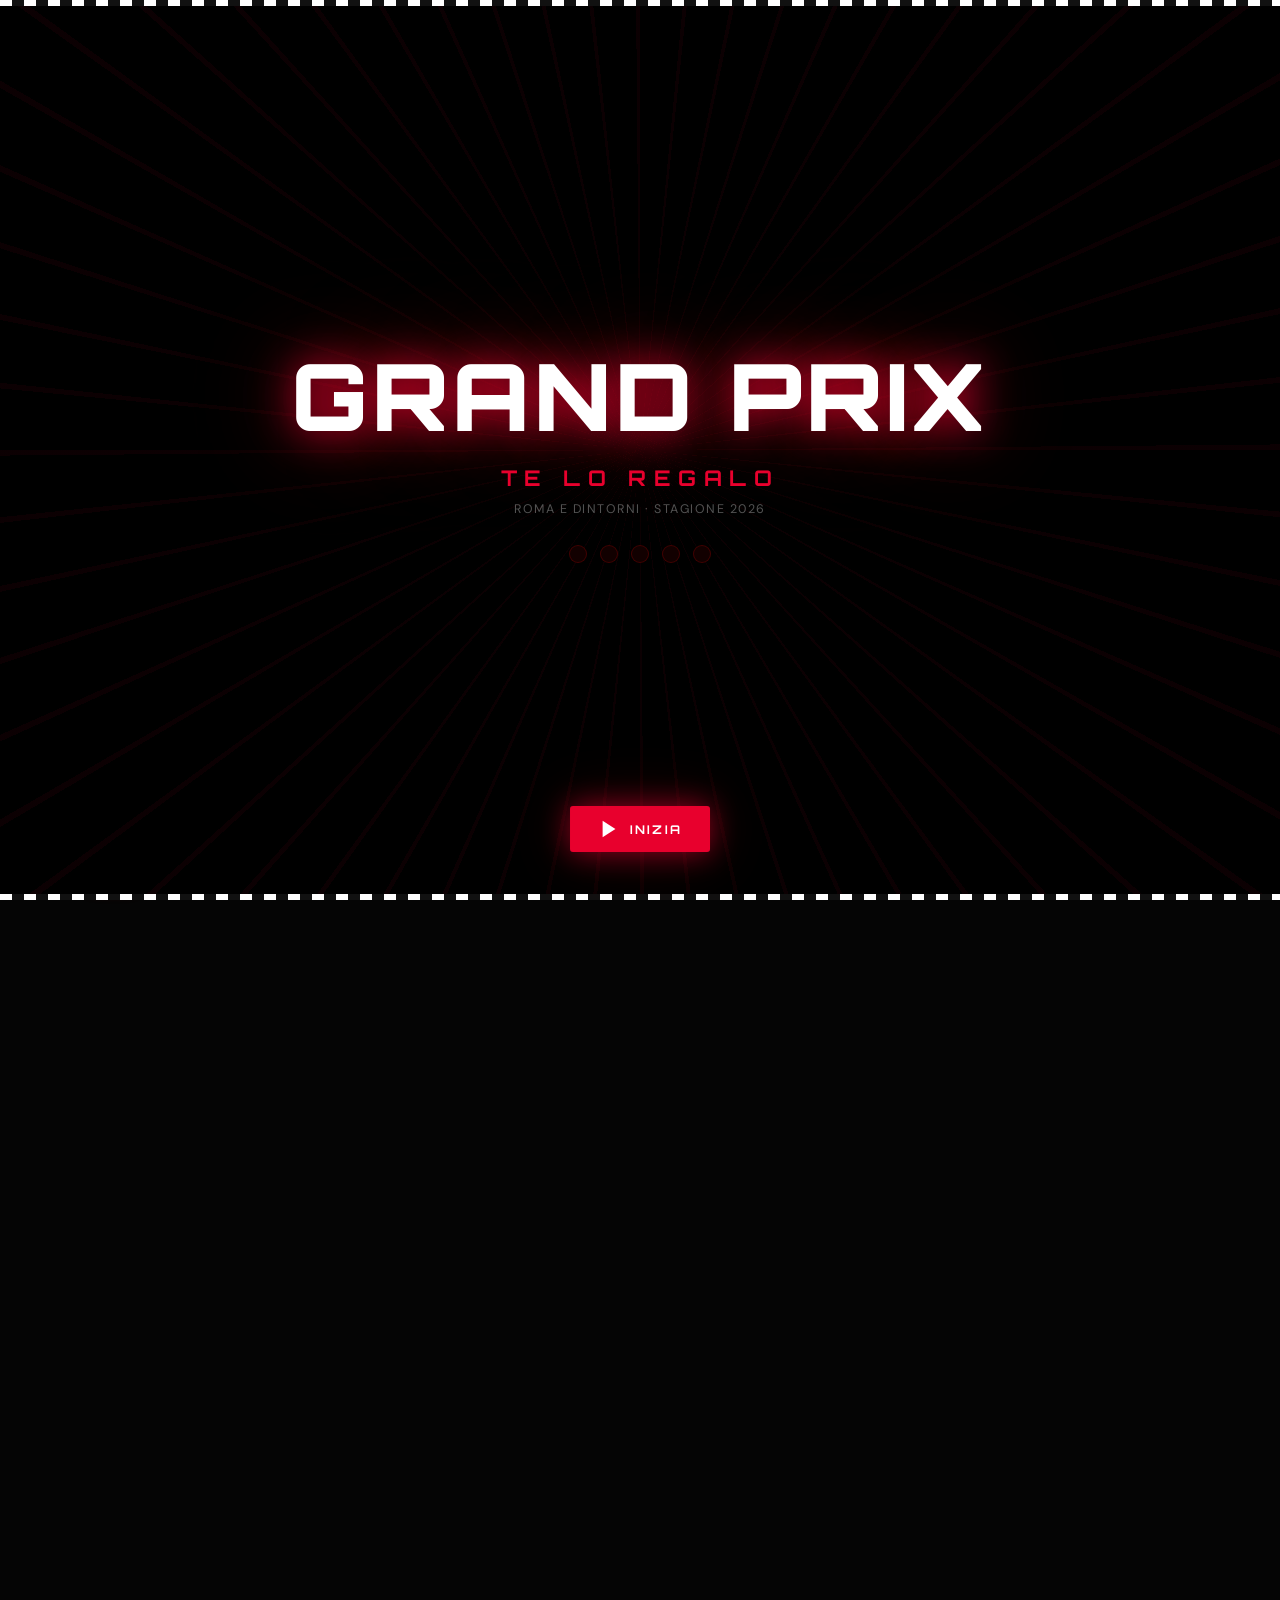
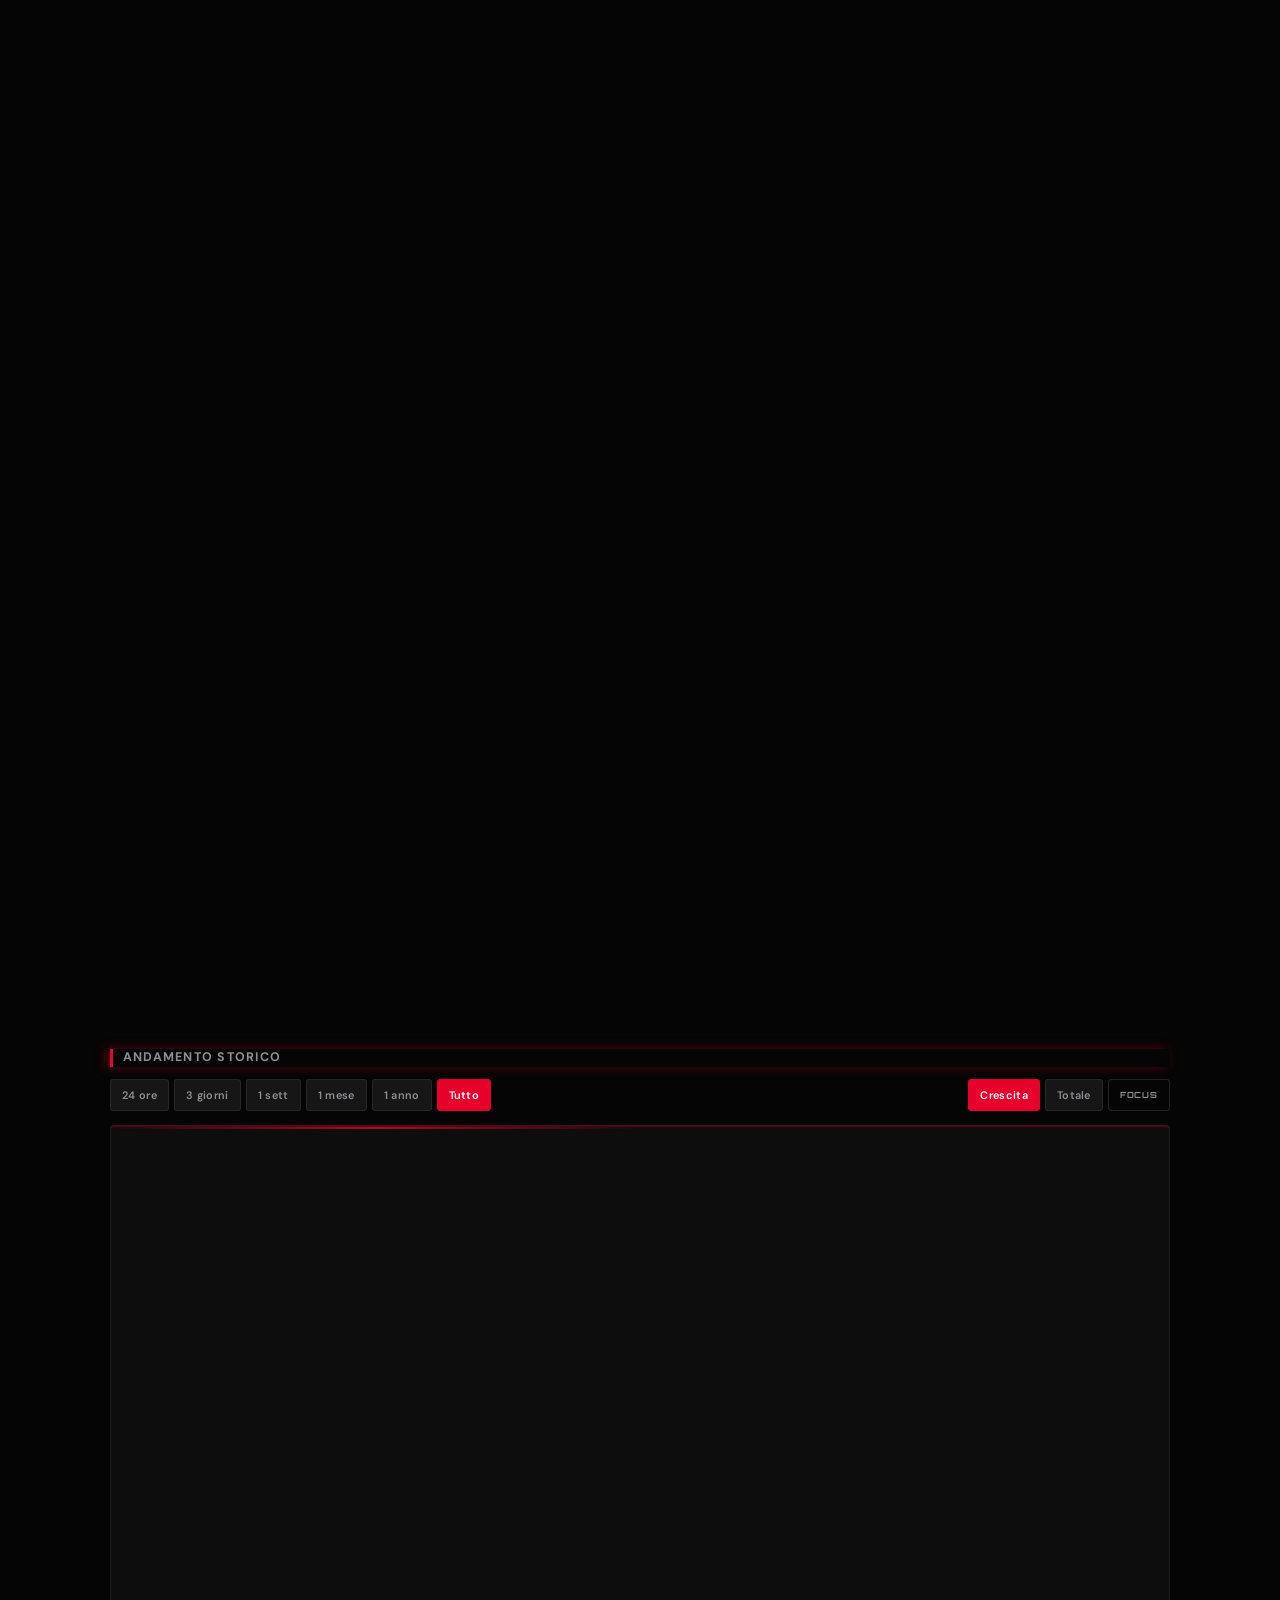
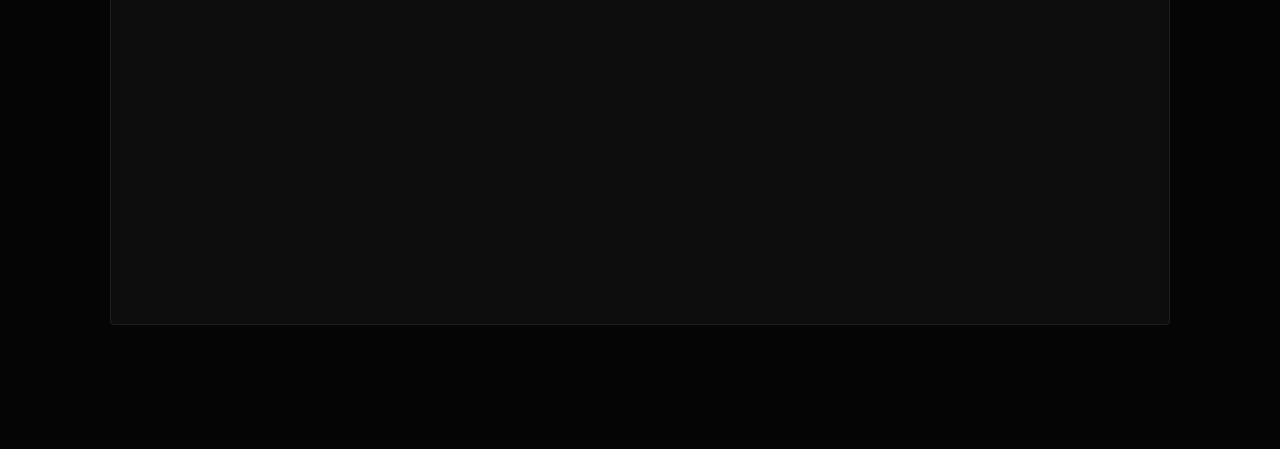
==== commit 8c4f0c40: "feat: milestone panel con casco F1 e visiera animata" ====
--- a/index.html
+++ b/index.html
@@ -211,6 +211,32 @@
         </div>
         <!-- Prossimi 3 sorpassi -->
         <div class="bf-next" id="bf-next"></div>
+    </div>
+
+    <!-- MILESTONE PANEL -->
+    <div class="milestone-panel" id="milestone-panel">
+        <div class="milestone-helmet" id="milestone-helmet">
+            <div class="helmet-visor-wrap">
+                <!-- helmet SVG -->
+                <svg class="helmet-svg" viewBox="0 0 80 80" xmlns="http://www.w3.org/2000/svg">
+                    <ellipse cx="40" cy="48" rx="28" ry="22" fill="#1a1a1a"/>
+                    <path d="M14 40 Q12 20 40 14 Q68 20 66 40" fill="#222"/>
+                    <rect class="helmet-visor" x="18" y="36" width="44" height="18" rx="6" fill="#E8002D" opacity="0.9"/>
+                    <rect x="20" y="38" width="20" height="3" rx="1.5" fill="rgba(255,255,255,0.15)"/>
+                    <path d="M14 40 Q12 20 40 14 Q68 20 66 40 L62 40 Q62 22 40 17 Q18 22 18 40Z" fill="#2a2a2a"/>
+                </svg>
+                <div class="helmet-visor-overlay" id="helmet-visor-overlay"></div>
+            </div>
+        </div>
+        <div class="milestone-info" id="milestone-info">
+            <div class="milestone-label">Obiettivo</div>
+            <div class="milestone-target" id="milestone-target">30.000</div>
+            <div class="milestone-sub">membri tra</div>
+            <div class="milestone-days-row">
+                <span class="milestone-days" id="milestone-days">—</span>
+                <span class="milestone-days-unit">giorni</span>
+            </div>
+        </div>
     </div>
 
 </div>
--- a/style.css
+++ b/style.css
@@ -1908,6 +1908,106 @@
     50%      { box-shadow: 0 0 20px rgba(232,0,45,.7); }
 }
 
+/* ─── MILESTONE PANEL ─── */
+.milestone-panel {
+    display: flex;
+    align-items: center;
+    gap: 20px;
+    margin: 18px 16px 0;
+    padding: 16px 20px;
+    background: linear-gradient(135deg, rgba(232,0,45,.08) 0%, rgba(255,214,10,.04) 100%);
+    border: 1px solid rgba(232,0,45,.2);
+    border-radius: 12px;
+    opacity: 0;
+    transform: translateY(12px);
+    transition: opacity .5s ease, transform .5s ease;
+}
+.milestone-panel.visible {
+    opacity: 1;
+    transform: translateY(0);
+}
+.milestone-helmet {
+    flex-shrink: 0;
+    position: relative;
+    width: 72px;
+    height: 72px;
+}
+.helmet-visor-wrap {
+    position: relative;
+    width: 72px;
+    height: 72px;
+}
+.helmet-svg {
+    width: 72px;
+    height: 72px;
+    filter: drop-shadow(0 0 8px rgba(232,0,45,.4));
+}
+.helmet-visor-overlay {
+    position: absolute;
+    top: 45%;
+    left: 22%;
+    width: 56%;
+    height: 0%;
+    background: linear-gradient(180deg, #b5001f 0%, #7a0015 100%);
+    border-radius: 0 0 6px 6px;
+    transition: height .6s cubic-bezier(.4,0,.2,1);
+    overflow: hidden;
+}
+.milestone-panel.visor-down .helmet-visor-overlay {
+    height: 28%;
+}
+.milestone-info {
+    flex: 1;
+}
+.milestone-label {
+    font-size: .52rem;
+    letter-spacing: .2em;
+    text-transform: uppercase;
+    color: var(--text-muted);
+    margin-bottom: 2px;
+}
+.milestone-target {
+    font-family: 'Orbitron', sans-serif;
+    font-size: clamp(1.3rem, 4vw, 1.7rem);
+    font-weight: 900;
+    color: #E8002D;
+    line-height: 1;
+    letter-spacing: .02em;
+}
+.milestone-sub {
+    font-size: .7rem;
+    color: var(--text-muted);
+    margin-top: 4px;
+    text-transform: uppercase;
+    letter-spacing: .12em;
+}
+.milestone-days-row {
+    display: flex;
+    align-items: baseline;
+    gap: 6px;
+    margin-top: 2px;
+}
+.milestone-days {
+    font-family: 'Orbitron', sans-serif;
+    font-size: clamp(1.5rem, 5vw, 2rem);
+    font-weight: 900;
+    color: var(--text);
+    line-height: 1;
+}
+.milestone-days-unit {
+    font-size: .65rem;
+    letter-spacing: .15em;
+    text-transform: uppercase;
+    color: var(--text-muted);
+}
+@keyframes visor-flash {
+    0%, 100% { opacity: 1; }
+    50%       { opacity: .4; }
+}
+.milestone-panel.visor-down .helmet-svg {
+    animation: visor-flash .15s ease 2;
+}
+
 /* ─── REDUCED MOTION ─── */
 @media (prefers-reduced-motion: reduce) {
     *, *::before, *::after { animation-duration: 0.01ms !important; transition-duration: 0.01ms !important; }
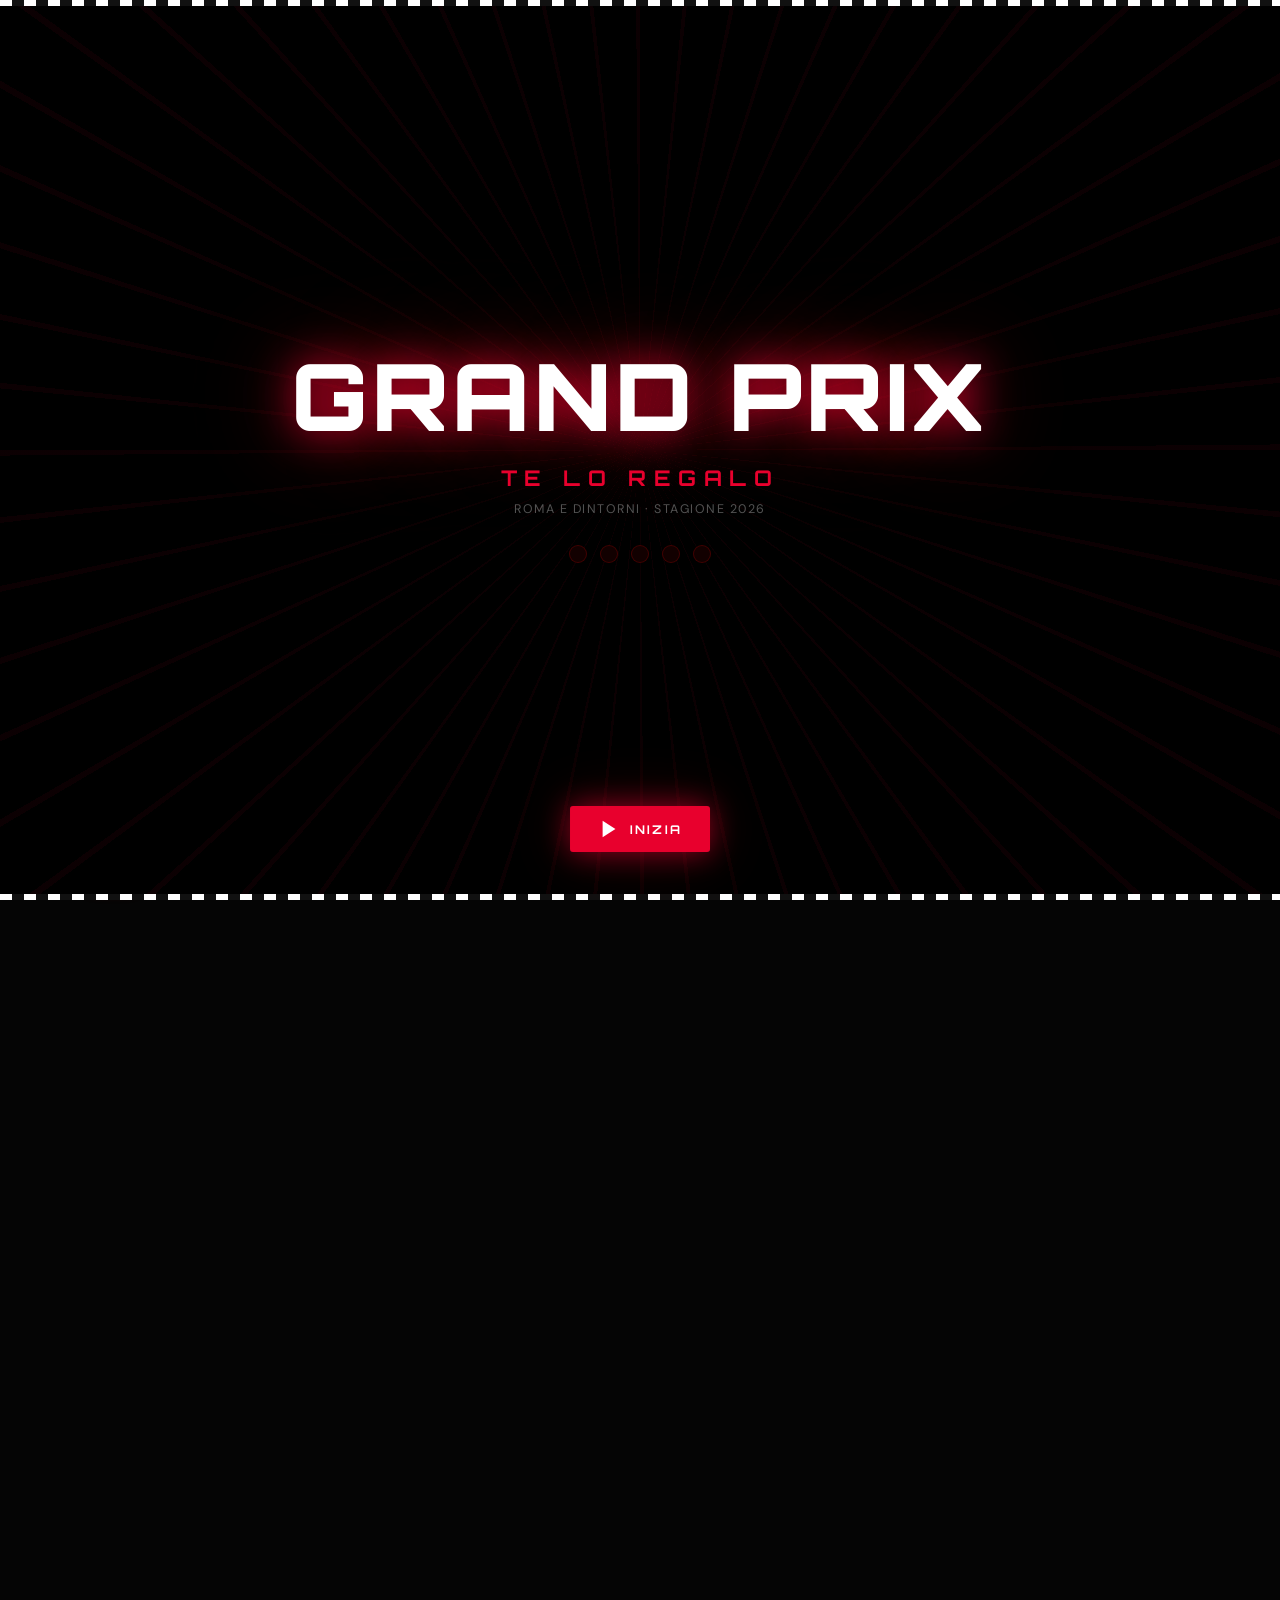
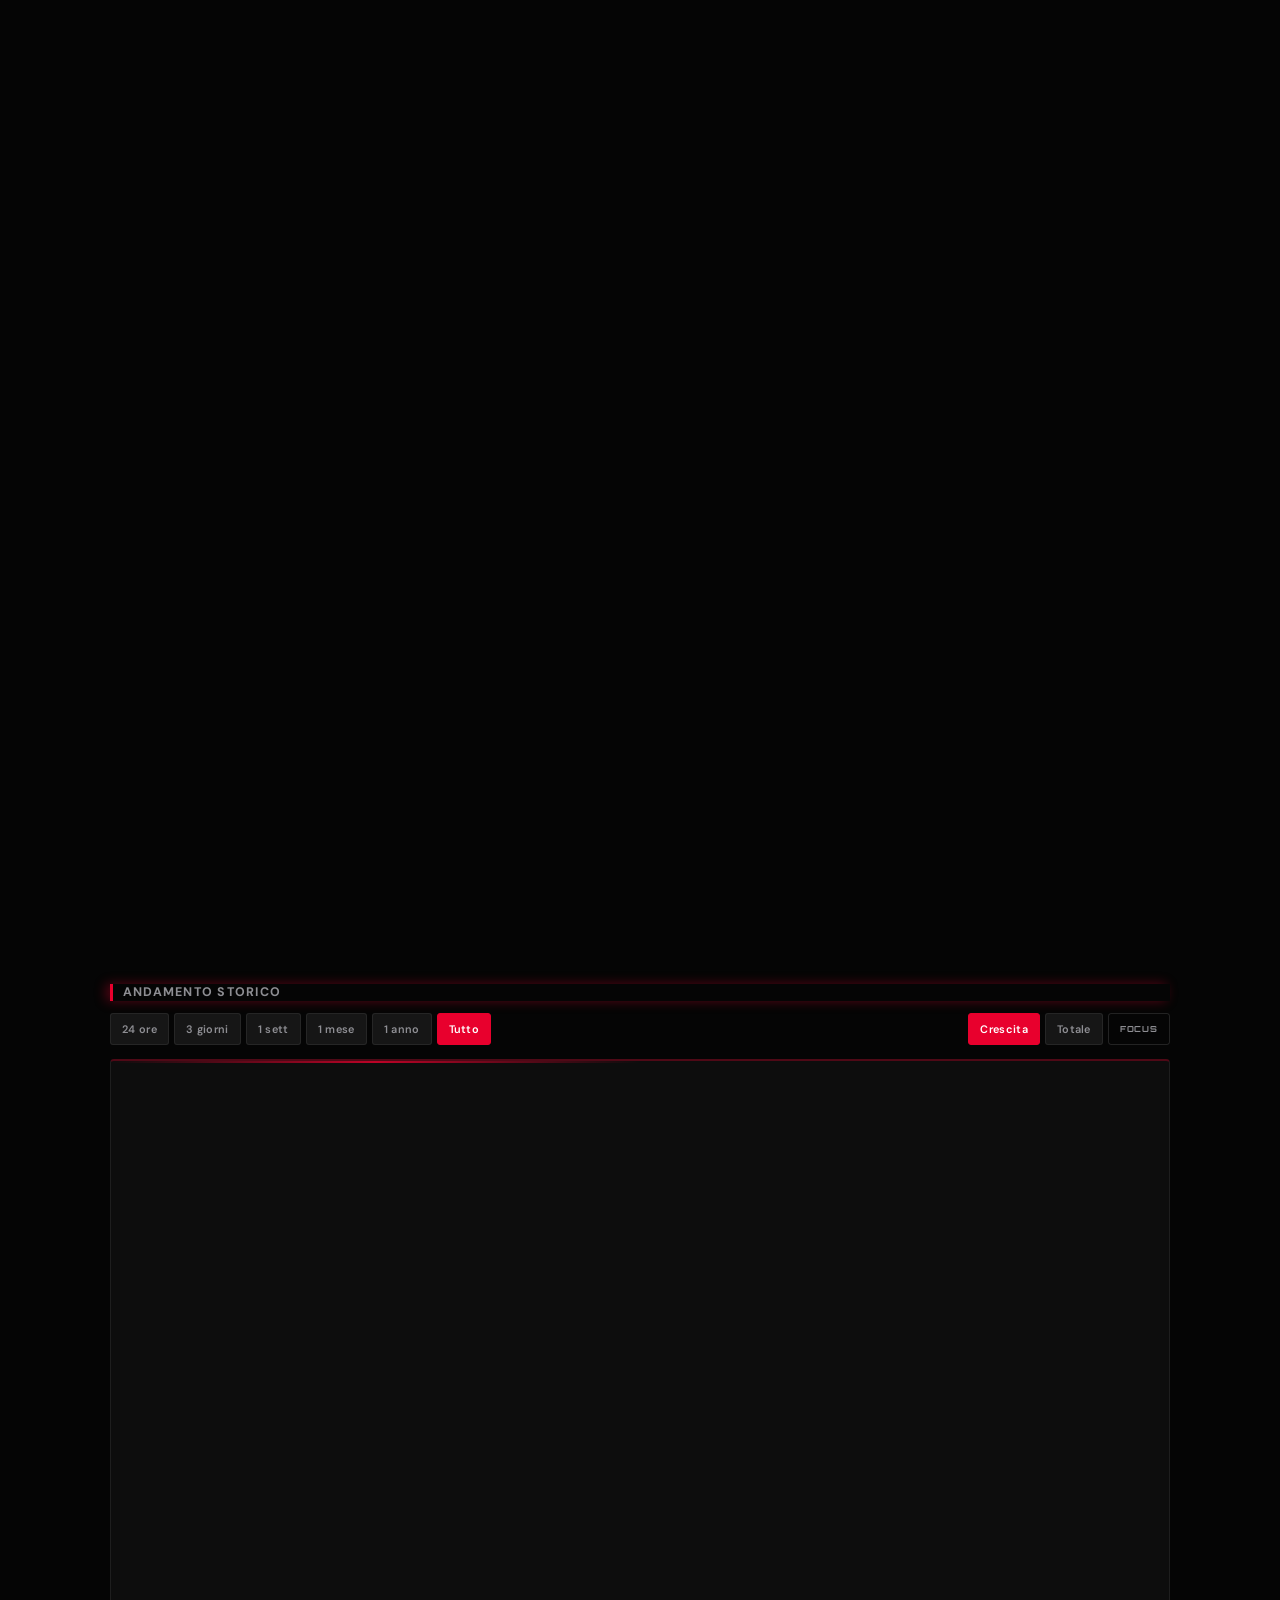
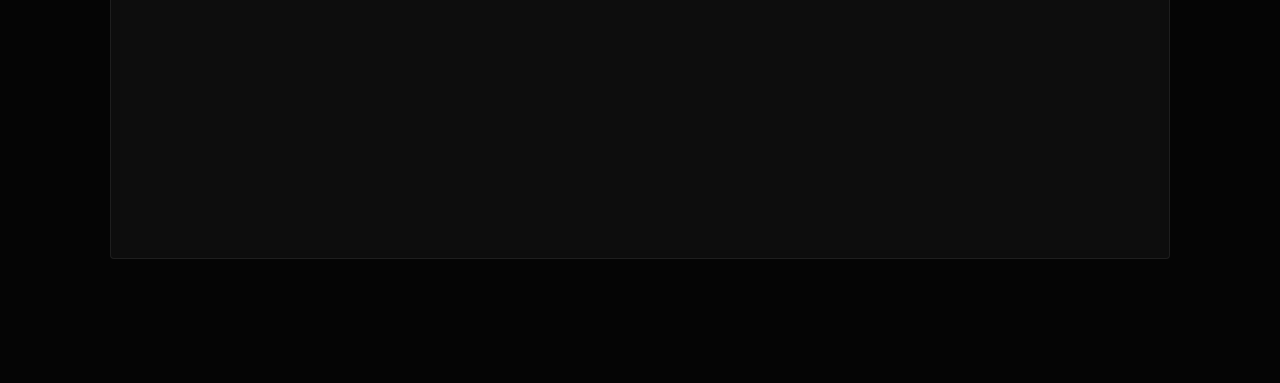
==== commit 72146ea8: "fix: milestone panel minimalist + animazione visiera funzionante" ====
--- a/index.html
+++ b/index.html
@@ -215,27 +215,25 @@
 
     <!-- MILESTONE PANEL -->
     <div class="milestone-panel" id="milestone-panel">
-        <div class="milestone-helmet" id="milestone-helmet">
-            <div class="helmet-visor-wrap">
-                <!-- helmet SVG -->
-                <svg class="helmet-svg" viewBox="0 0 80 80" xmlns="http://www.w3.org/2000/svg">
-                    <ellipse cx="40" cy="48" rx="28" ry="22" fill="#1a1a1a"/>
-                    <path d="M14 40 Q12 20 40 14 Q68 20 66 40" fill="#222"/>
-                    <rect class="helmet-visor" x="18" y="36" width="44" height="18" rx="6" fill="#E8002D" opacity="0.9"/>
-                    <rect x="20" y="38" width="20" height="3" rx="1.5" fill="rgba(255,255,255,0.15)"/>
-                    <path d="M14 40 Q12 20 40 14 Q68 20 66 40 L62 40 Q62 22 40 17 Q18 22 18 40Z" fill="#2a2a2a"/>
-                </svg>
-                <div class="helmet-visor-overlay" id="helmet-visor-overlay"></div>
-            </div>
-        </div>
-        <div class="milestone-info" id="milestone-info">
-            <div class="milestone-label">Obiettivo</div>
-            <div class="milestone-target" id="milestone-target">30.000</div>
-            <div class="milestone-sub">membri tra</div>
-            <div class="milestone-days-row">
-                <span class="milestone-days" id="milestone-days">—</span>
-                <span class="milestone-days-unit">giorni</span>
-            </div>
+        <div class="milestone-helmet-icon">
+            <svg viewBox="0 0 40 44" xmlns="http://www.w3.org/2000/svg" width="36" height="40">
+                <!-- shell -->
+                <path d="M4 26 Q3 10 20 6 Q37 10 36 26 L36 34 Q36 38 32 38 L8 38 Q4 38 4 34Z" fill="#1e1e1e"/>
+                <!-- visor slot (fixed, dark) -->
+                <rect x="7" y="22" width="26" height="10" rx="3" fill="#111"/>
+                <!-- visor (animated via CSS clip) -->
+                <rect class="m-visor" x="7" y="22" width="26" height="10" rx="3" fill="#b5001f"/>
+                <!-- shine -->
+                <rect x="9" y="24" width="10" height="2" rx="1" fill="rgba(255,255,255,0.12)"/>
+                <!-- chin bar -->
+                <rect x="7" y="34" width="26" height="4" rx="2" fill="#2a2a2a"/>
+            </svg>
+        </div>
+        <div class="milestone-text">
+            <span class="milestone-target" id="milestone-target">30.000</span>
+            <span class="milestone-sep">membri tra</span>
+            <span class="milestone-days" id="milestone-days">—</span>
+            <span class="milestone-sep">giorni</span>
         </div>
     </div>
 
--- a/style.css
+++ b/style.css
@@ -1912,100 +1912,56 @@
 .milestone-panel {
     display: flex;
     align-items: center;
-    gap: 20px;
-    margin: 18px 16px 0;
-    padding: 16px 20px;
-    background: linear-gradient(135deg, rgba(232,0,45,.08) 0%, rgba(255,214,10,.04) 100%);
-    border: 1px solid rgba(232,0,45,.2);
-    border-radius: 12px;
+    gap: 14px;
+    margin: 14px 16px 0;
+    padding: 12px 16px;
+    border-top: 1px solid rgba(255,255,255,.06);
     opacity: 0;
-    transform: translateY(12px);
+    transform: translateY(8px);
     transition: opacity .5s ease, transform .5s ease;
 }
 .milestone-panel.visible {
     opacity: 1;
     transform: translateY(0);
 }
-.milestone-helmet {
-    flex-shrink: 0;
-    position: relative;
-    width: 72px;
-    height: 72px;
-}
-.helmet-visor-wrap {
-    position: relative;
-    width: 72px;
-    height: 72px;
-}
-.helmet-svg {
-    width: 72px;
-    height: 72px;
-    filter: drop-shadow(0 0 8px rgba(232,0,45,.4));
-}
-.helmet-visor-overlay {
-    position: absolute;
-    top: 45%;
-    left: 22%;
-    width: 56%;
-    height: 0%;
-    background: linear-gradient(180deg, #b5001f 0%, #7a0015 100%);
-    border-radius: 0 0 6px 6px;
-    transition: height .6s cubic-bezier(.4,0,.2,1);
-    overflow: hidden;
-}
-.milestone-panel.visor-down .helmet-visor-overlay {
-    height: 28%;
-}
-.milestone-info {
-    flex: 1;
-}
-.milestone-label {
-    font-size: .52rem;
-    letter-spacing: .2em;
-    text-transform: uppercase;
-    color: var(--text-muted);
-    margin-bottom: 2px;
+.milestone-helmet-icon svg {
+    display: block;
+    filter: drop-shadow(0 0 6px rgba(232,0,45,.35));
+}
+.m-visor {
+    clip-path: inset(0 0 100% 0);
+    transition: clip-path .55s cubic-bezier(.4,0,.2,1);
+}
+.milestone-panel.visor-down .m-visor {
+    clip-path: inset(0 0 0% 0);
+}
+.milestone-text {
+    display: flex;
+    align-items: baseline;
+    flex-wrap: wrap;
+    gap: 6px;
+    font-size: .72rem;
+    color: var(--text-muted);
+    letter-spacing: .06em;
 }
 .milestone-target {
     font-family: 'Orbitron', sans-serif;
-    font-size: clamp(1.3rem, 4vw, 1.7rem);
+    font-size: clamp(.9rem, 2.5vw, 1.05rem);
     font-weight: 900;
     color: #E8002D;
-    line-height: 1;
     letter-spacing: .02em;
 }
-.milestone-sub {
-    font-size: .7rem;
-    color: var(--text-muted);
-    margin-top: 4px;
+.milestone-days {
+    font-family: 'Orbitron', sans-serif;
+    font-size: clamp(.9rem, 2.5vw, 1.05rem);
+    font-weight: 900;
+    color: var(--text);
+}
+.milestone-sep {
+    font-size: .65rem;
     text-transform: uppercase;
     letter-spacing: .12em;
-}
-.milestone-days-row {
-    display: flex;
-    align-items: baseline;
-    gap: 6px;
-    margin-top: 2px;
-}
-.milestone-days {
-    font-family: 'Orbitron', sans-serif;
-    font-size: clamp(1.5rem, 5vw, 2rem);
-    font-weight: 900;
-    color: var(--text);
-    line-height: 1;
-}
-.milestone-days-unit {
-    font-size: .65rem;
-    letter-spacing: .15em;
-    text-transform: uppercase;
-    color: var(--text-muted);
-}
-@keyframes visor-flash {
-    0%, 100% { opacity: 1; }
-    50%       { opacity: .4; }
-}
-.milestone-panel.visor-down .helmet-svg {
-    animation: visor-flash .15s ease 2;
+    color: var(--text-muted);
 }
 
 /* ─── REDUCED MOTION ─── */
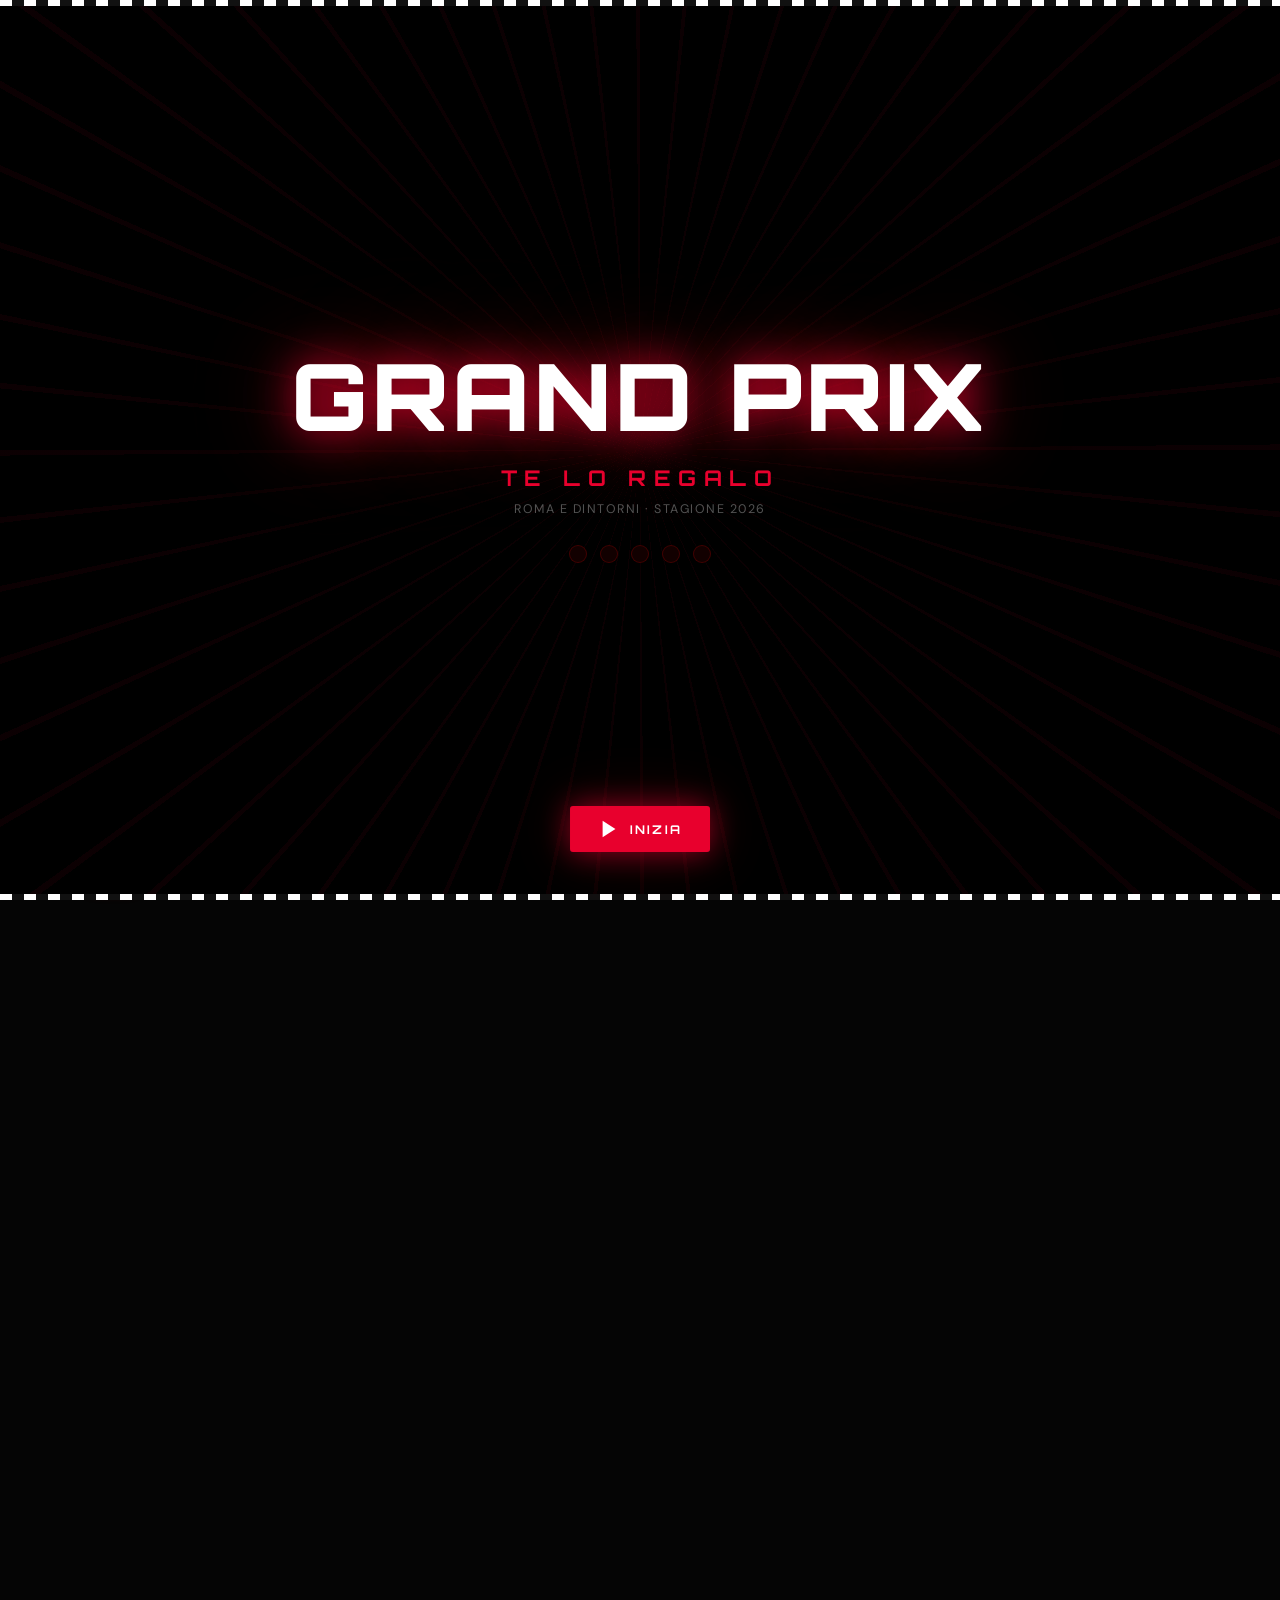
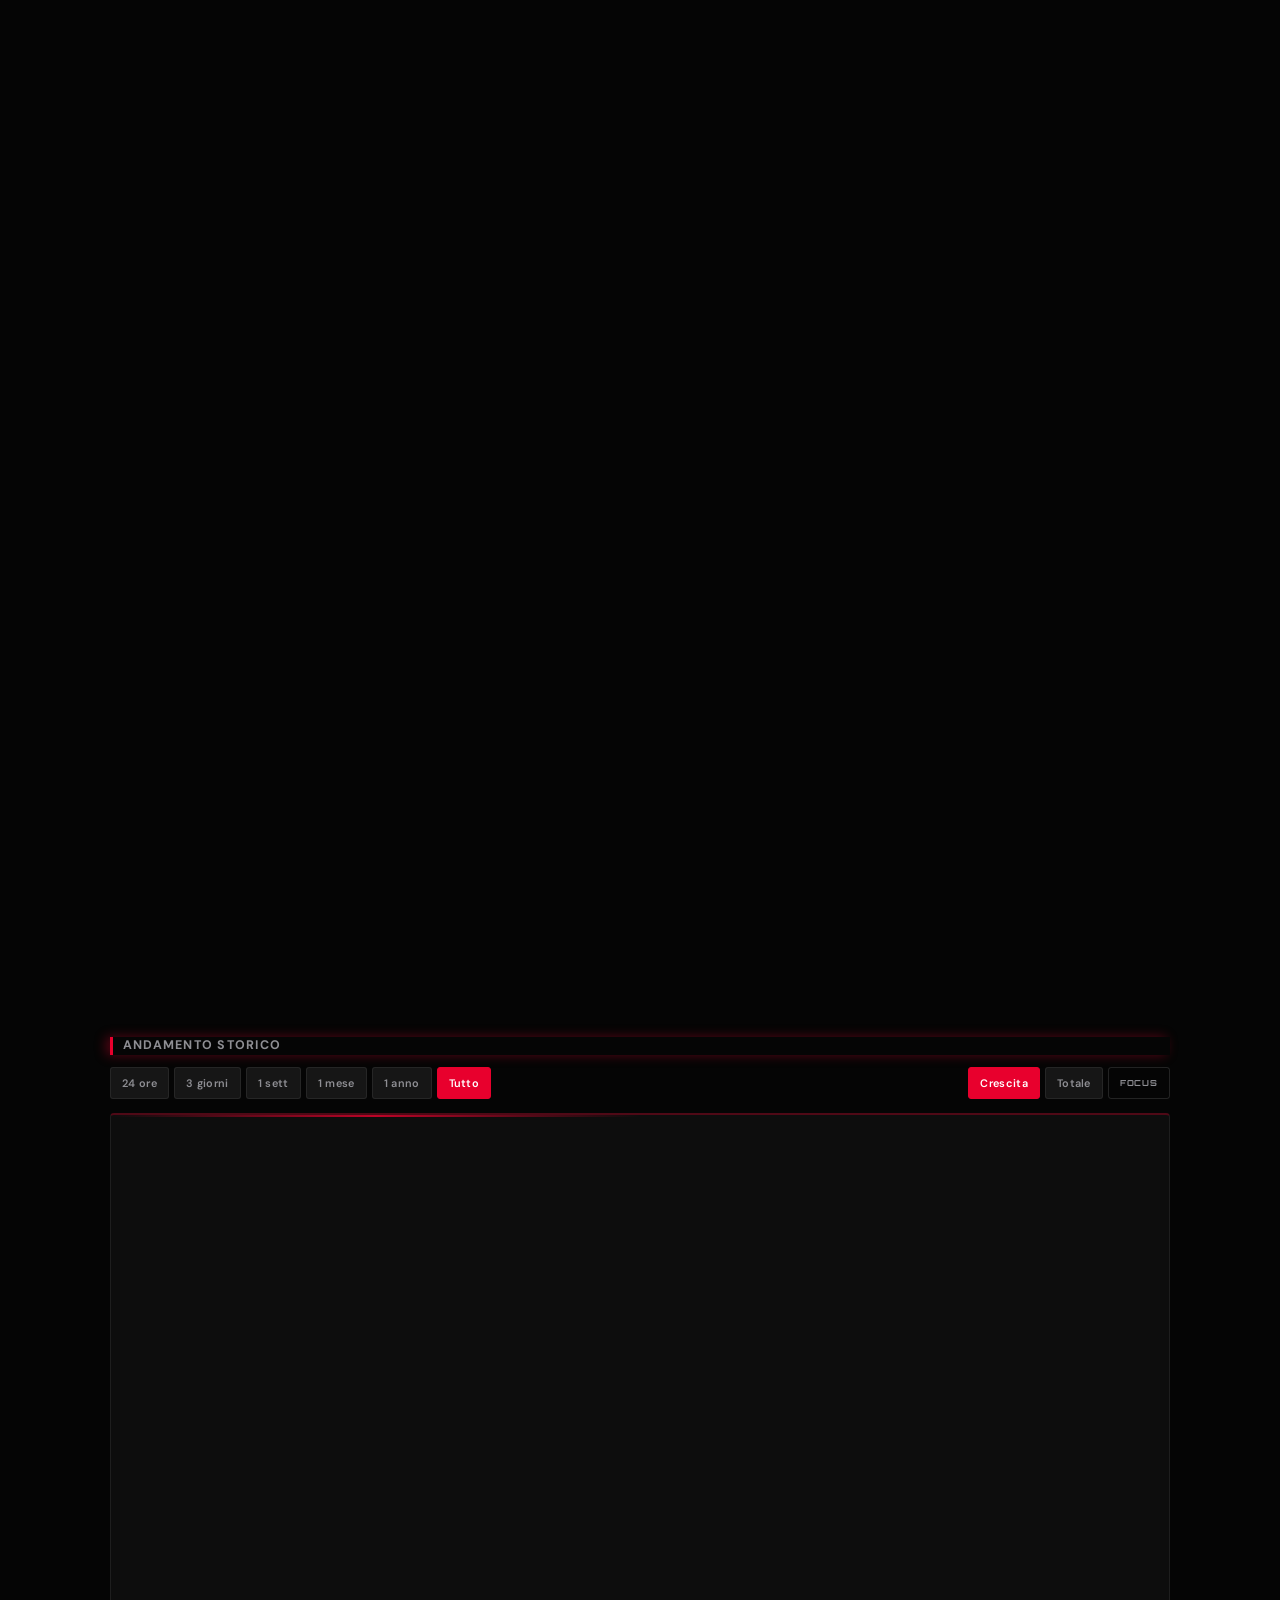
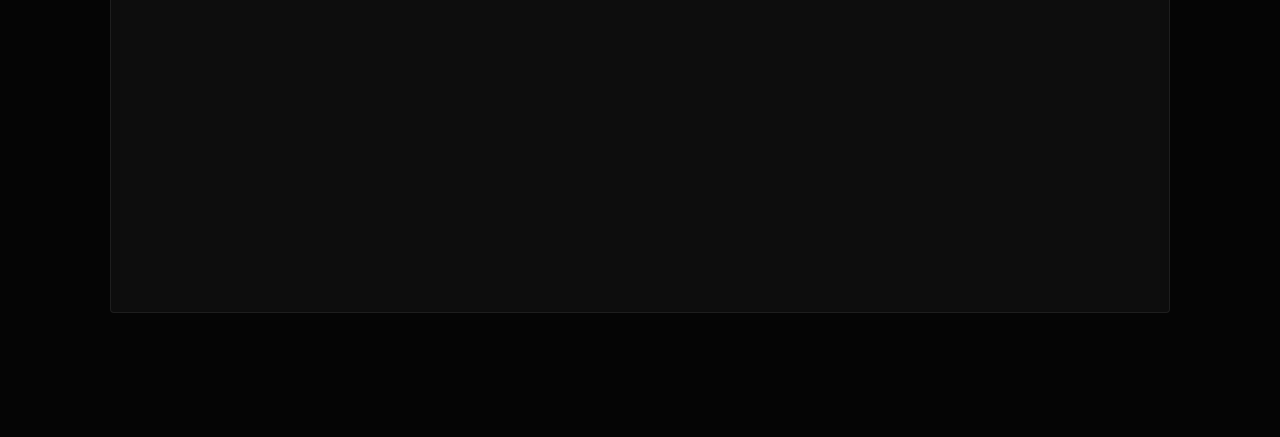
==== commit b26c4c9e: "feat: milestone panel con grafica battle forecast + casco animato" ====
--- a/index.html
+++ b/index.html
@@ -214,26 +214,46 @@
     </div>
 
     <!-- MILESTONE PANEL -->
-    <div class="milestone-panel" id="milestone-panel">
-        <div class="milestone-helmet-icon">
-            <svg viewBox="0 0 40 44" xmlns="http://www.w3.org/2000/svg" width="36" height="40">
-                <!-- shell -->
-                <path d="M4 26 Q3 10 20 6 Q37 10 36 26 L36 34 Q36 38 32 38 L8 38 Q4 38 4 34Z" fill="#1e1e1e"/>
-                <!-- visor slot (fixed, dark) -->
-                <rect x="7" y="22" width="26" height="10" rx="3" fill="#111"/>
-                <!-- visor (animated via CSS clip) -->
-                <rect class="m-visor" x="7" y="22" width="26" height="10" rx="3" fill="#b5001f"/>
-                <!-- shine -->
-                <rect x="9" y="24" width="10" height="2" rx="1" fill="rgba(255,255,255,0.12)"/>
-                <!-- chin bar -->
-                <rect x="7" y="34" width="26" height="4" rx="2" fill="#2a2a2a"/>
-            </svg>
-        </div>
-        <div class="milestone-text">
-            <span class="milestone-target" id="milestone-target">30.000</span>
-            <span class="milestone-sep">membri tra</span>
-            <span class="milestone-days" id="milestone-days">—</span>
-            <span class="milestone-sep">giorni</span>
+    <div class="battle-forecast milestone-panel" id="milestone-panel">
+        <div class="bf-header">
+            <span class="bf-title">MEMBERS PREDICTION</span>
+            <span class="bf-powered">powered by <strong>30d avg</strong></span>
+        </div>
+        <div class="bf-body milestone-body">
+            <!-- Casco -->
+            <div class="bf-side bf-side-us milestone-helmet-side">
+                <svg class="milestone-helmet-svg" viewBox="0 0 60 66" xmlns="http://www.w3.org/2000/svg">
+                    <path d="M6 38 Q5 14 30 8 Q55 14 54 38 L54 52 Q54 58 48 58 L12 58 Q6 58 6 52Z" fill="#1e1e1e"/>
+                    <rect x="10" y="32" width="40" height="16" rx="5" fill="#111"/>
+                    <rect class="m-visor" x="10" y="32" width="40" height="16" rx="5" fill="#b5001f"/>
+                    <rect x="13" y="35" width="16" height="3" rx="1.5" fill="rgba(255,255,255,0.1)"/>
+                    <rect x="10" y="50" width="40" height="8" rx="3" fill="#2a2a2a"/>
+                </svg>
+            </div>
+            <!-- Centro -->
+            <div class="bf-center">
+                <div class="bf-verdict">
+                    <div class="bf-verdict-lbl">PROSSIMO TRAGUARDO</div>
+                    <div class="bf-verdict-val">
+                        <span id="milestone-target" style="font-size:1.5rem;">—</span>
+                        <span class="bf-verdict-unit">MEMBRI</span>
+                    </div>
+                </div>
+                <div class="bf-difficulty">
+                    <div class="bf-diff-bar">
+                        <div class="bf-diff-fill milestone-progress" id="milestone-progress-fill"></div>
+                    </div>
+                    <div class="bf-diff-lbl">PROGRESSO VERSO L'OBIETTIVO</div>
+                </div>
+            </div>
+            <!-- Giorni -->
+            <div class="bf-side bf-side-them milestone-days-side">
+                <div class="bf-stat-lbl" style="font-size:.52rem;letter-spacing:.15em;">TRA</div>
+                <div class="bf-verdict-val" style="justify-content:flex-end;">
+                    <span id="milestone-days" class="milestone-days-val">—</span>
+                </div>
+                <div class="bf-stat-lbl" style="font-size:.52rem;letter-spacing:.15em;">GIORNI</div>
+            </div>
         </div>
     </div>
 
--- a/style.css
+++ b/style.css
@@ -1910,12 +1910,7 @@
 
 /* ─── MILESTONE PANEL ─── */
 .milestone-panel {
-    display: flex;
-    align-items: center;
-    gap: 14px;
-    margin: 14px 16px 0;
-    padding: 12px 16px;
-    border-top: 1px solid rgba(255,255,255,.06);
+    margin-top: 12px;
     opacity: 0;
     transform: translateY(8px);
     transition: opacity .5s ease, transform .5s ease;
@@ -1924,45 +1919,28 @@
     opacity: 1;
     transform: translateY(0);
 }
-.milestone-helmet-icon svg {
-    display: block;
-    filter: drop-shadow(0 0 6px rgba(232,0,45,.35));
+.milestone-body { align-items: center; }
+.milestone-helmet-svg {
+    width: 56px;
+    height: auto;
+    filter: drop-shadow(0 0 8px rgba(232,0,45,.4));
 }
 .m-visor {
     clip-path: inset(0 0 100% 0);
-    transition: clip-path .55s cubic-bezier(.4,0,.2,1);
+    transition: clip-path .6s cubic-bezier(.4,0,.2,1);
 }
 .milestone-panel.visor-down .m-visor {
     clip-path: inset(0 0 0% 0);
 }
-.milestone-text {
-    display: flex;
-    align-items: baseline;
-    flex-wrap: wrap;
-    gap: 6px;
-    font-size: .72rem;
-    color: var(--text-muted);
-    letter-spacing: .06em;
-}
-.milestone-target {
-    font-family: 'Orbitron', sans-serif;
-    font-size: clamp(.9rem, 2.5vw, 1.05rem);
-    font-weight: 900;
-    color: #E8002D;
-    letter-spacing: .02em;
-}
-.milestone-days {
-    font-family: 'Orbitron', sans-serif;
-    font-size: clamp(.9rem, 2.5vw, 1.05rem);
+.milestone-progress { background: var(--accent) !important; }
+.milestone-days-val {
+    font-family: 'Orbitron', sans-serif;
+    font-size: clamp(1.4rem, 4vw, 1.8rem);
     font-weight: 900;
     color: var(--text);
-}
-.milestone-sep {
-    font-size: .65rem;
-    text-transform: uppercase;
-    letter-spacing: .12em;
-    color: var(--text-muted);
-}
+    line-height: 1;
+}
+.milestone-days-side { align-items: flex-end; }
 
 /* ─── REDUCED MOTION ─── */
 @media (prefers-reduced-motion: reduce) {
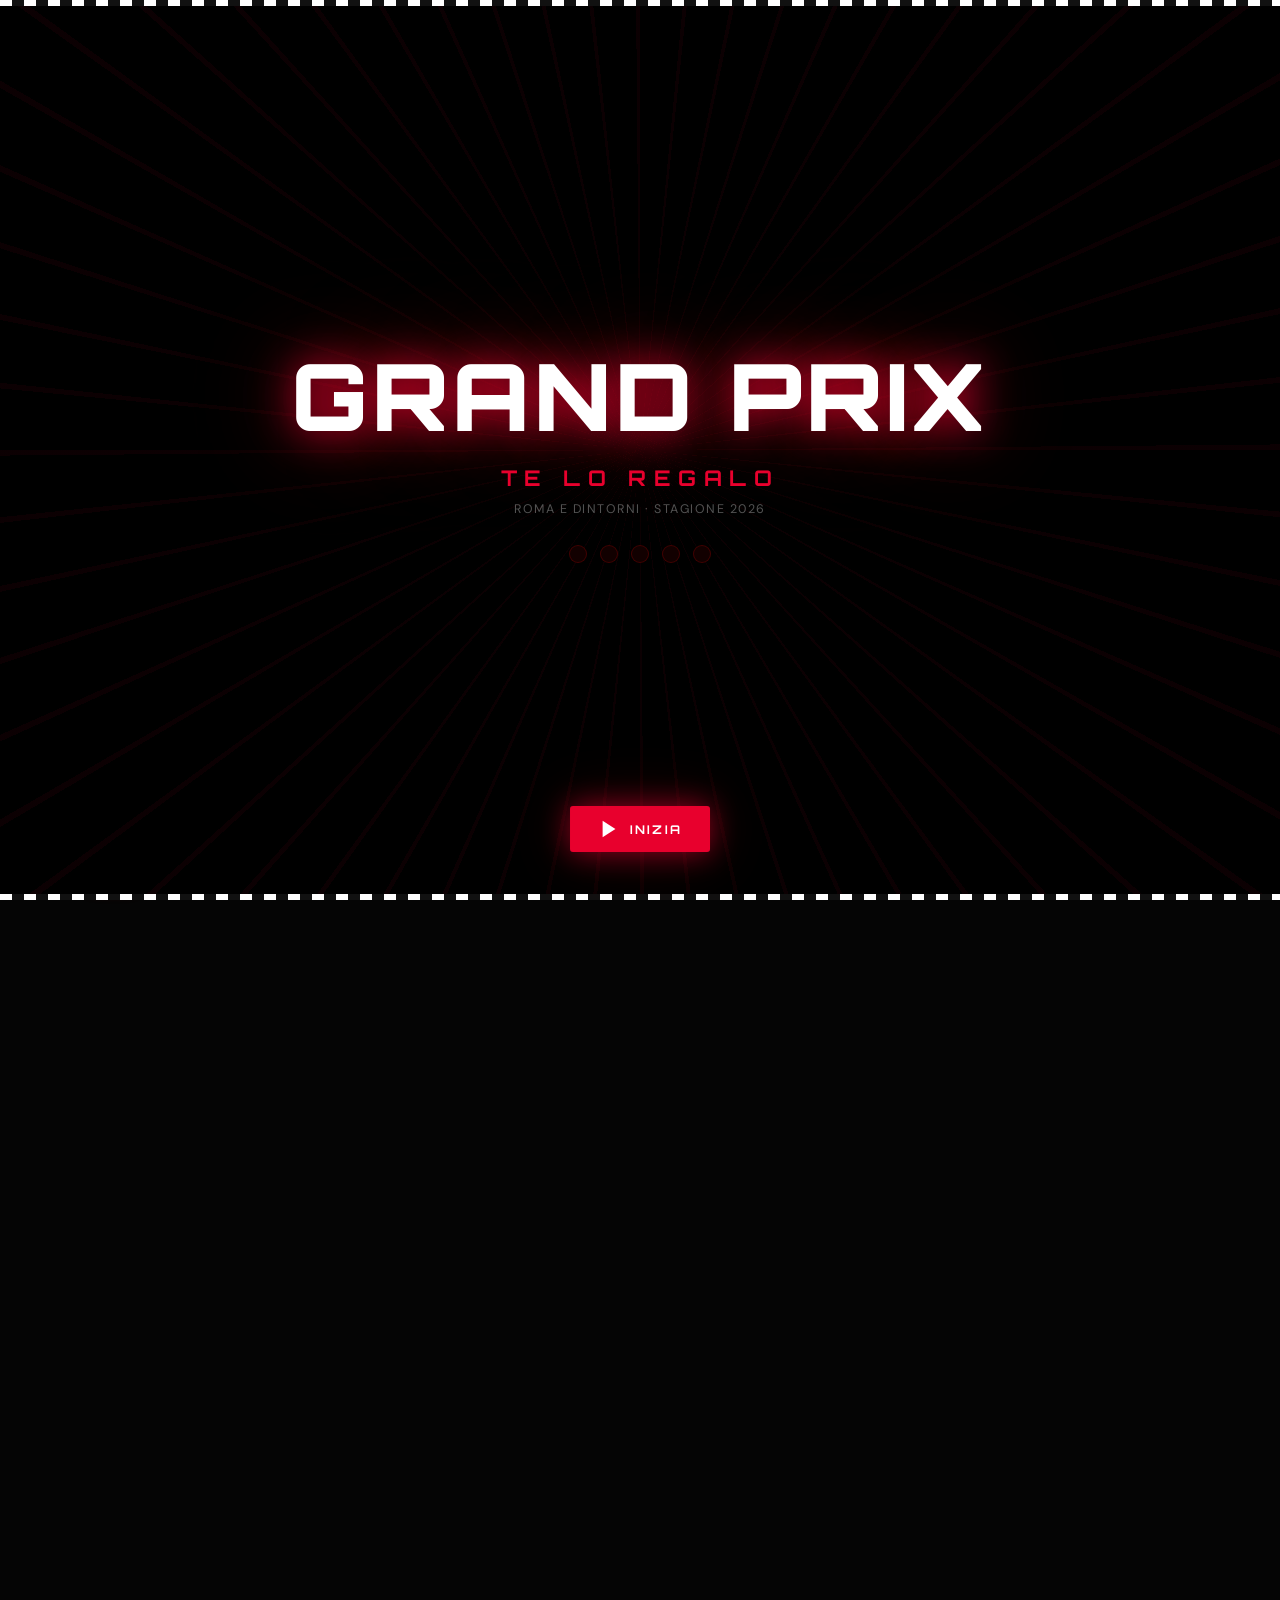
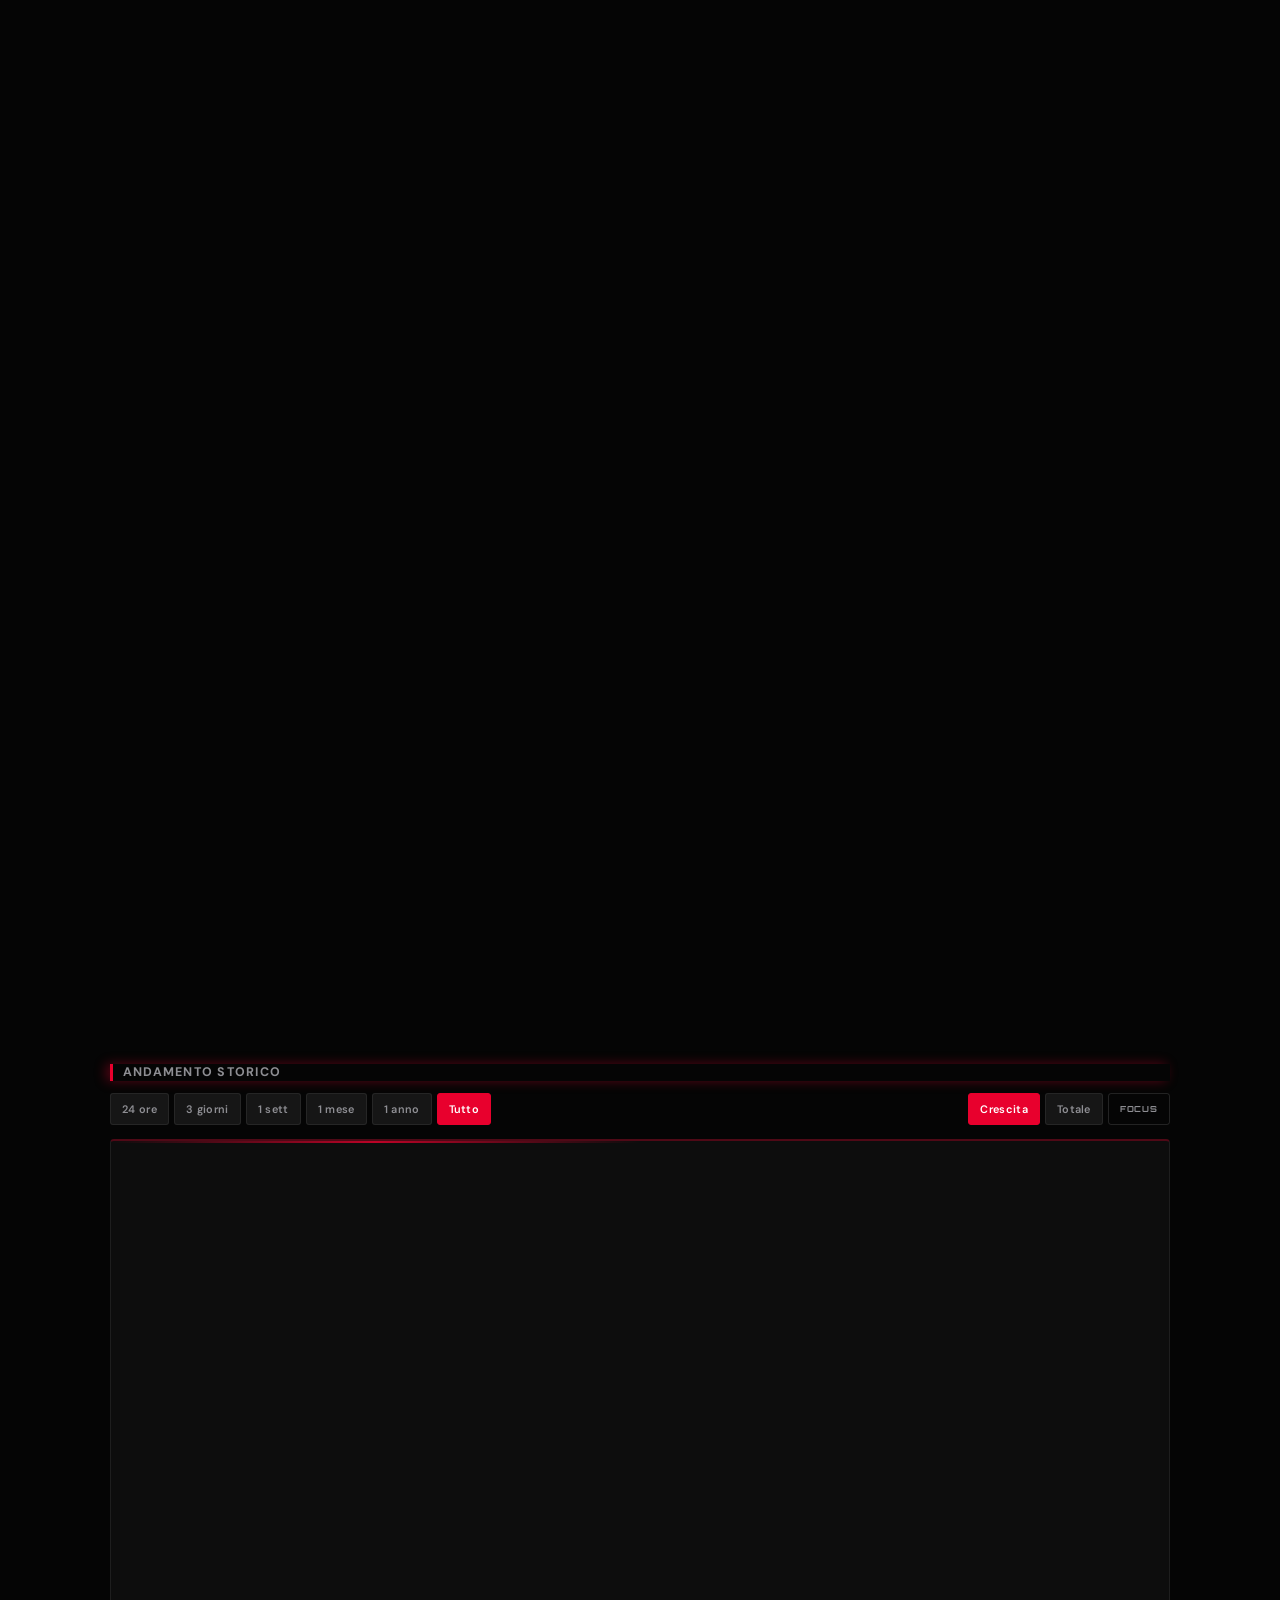
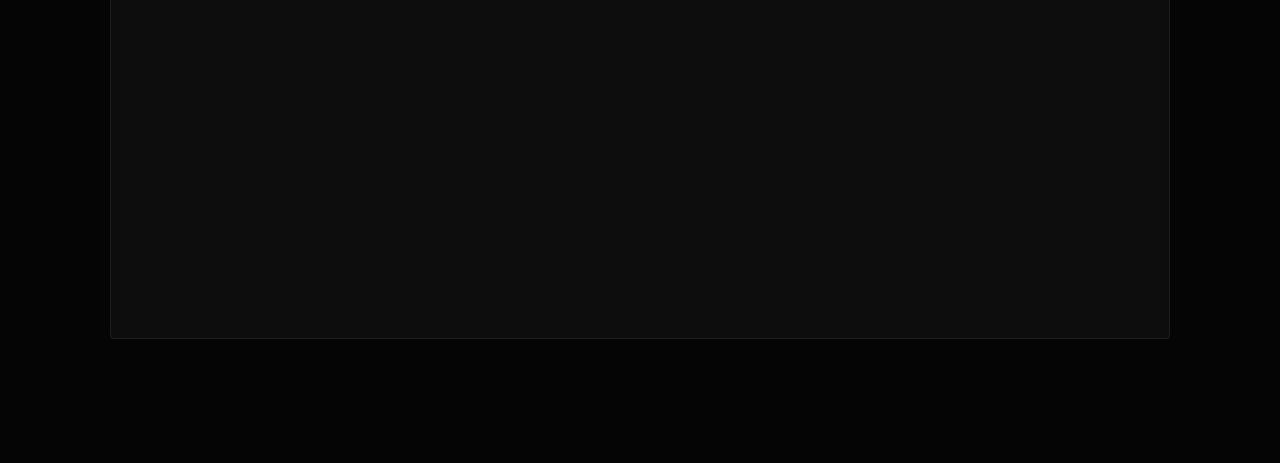
==== commit 544be94f: "feat: milestone track con casco sulla linea + bandierina" ====
--- a/index.html
+++ b/index.html
@@ -219,40 +219,30 @@
             <span class="bf-title">MEMBERS PREDICTION</span>
             <span class="bf-powered">powered by <strong>30d avg</strong></span>
         </div>
-        <div class="bf-body milestone-body">
-            <!-- Casco -->
-            <div class="bf-side bf-side-us milestone-helmet-side">
-                <svg class="milestone-helmet-svg" viewBox="0 0 60 66" xmlns="http://www.w3.org/2000/svg">
-                    <path d="M6 38 Q5 14 30 8 Q55 14 54 38 L54 52 Q54 58 48 58 L12 58 Q6 58 6 52Z" fill="#1e1e1e"/>
-                    <rect x="10" y="32" width="40" height="16" rx="5" fill="#111"/>
-                    <rect class="m-visor" x="10" y="32" width="40" height="16" rx="5" fill="#b5001f"/>
-                    <rect x="13" y="35" width="16" height="3" rx="1.5" fill="rgba(255,255,255,0.1)"/>
-                    <rect x="10" y="50" width="40" height="8" rx="3" fill="#2a2a2a"/>
-                </svg>
-            </div>
-            <!-- Centro -->
-            <div class="bf-center">
-                <div class="bf-verdict">
-                    <div class="bf-verdict-lbl">PROSSIMO TRAGUARDO</div>
-                    <div class="bf-verdict-val">
-                        <span id="milestone-target" style="font-size:1.5rem;">—</span>
-                        <span class="bf-verdict-unit">MEMBRI</span>
-                    </div>
-                </div>
-                <div class="bf-difficulty">
-                    <div class="bf-diff-bar">
-                        <div class="bf-diff-fill milestone-progress" id="milestone-progress-fill"></div>
-                    </div>
-                    <div class="bf-diff-lbl">PROGRESSO VERSO L'OBIETTIVO</div>
-                </div>
-            </div>
-            <!-- Giorni -->
-            <div class="bf-side bf-side-them milestone-days-side">
-                <div class="bf-stat-lbl" style="font-size:.52rem;letter-spacing:.15em;">TRA</div>
-                <div class="bf-verdict-val" style="justify-content:flex-end;">
-                    <span id="milestone-days" class="milestone-days-val">—</span>
-                </div>
-                <div class="bf-stat-lbl" style="font-size:.52rem;letter-spacing:.15em;">GIORNI</div>
+        <div class="milestone-track-wrap">
+            <!-- obiettivo sopra la linea -->
+            <div class="milestone-goal-label" id="milestone-target">—</div>
+            <!-- pista -->
+            <div class="milestone-track">
+                <div class="milestone-track-line"></div>
+                <!-- casco sulla pista -->
+                <div class="milestone-helmet-pin" id="milestone-helmet-pin">
+                    <svg viewBox="0 0 40 44" xmlns="http://www.w3.org/2000/svg" width="28" height="31">
+                        <path d="M4 26 Q3 10 20 6 Q37 10 36 26 L36 34 Q36 38 32 38 L8 38 Q4 38 4 34Z" fill="#1e1e1e"/>
+                        <rect x="7" y="22" width="26" height="10" rx="3" fill="#111"/>
+                        <rect class="m-visor" x="7" y="22" width="26" height="10" rx="3" fill="#b5001f"/>
+                        <rect x="9" y="24" width="10" height="2" rx="1" fill="rgba(255,255,255,0.1)"/>
+                        <rect x="7" y="34" width="26" height="4" rx="2" fill="#2a2a2a"/>
+                    </svg>
+                </div>
+                <!-- bandierina a destra -->
+                <div class="milestone-flag">🏁</div>
+            </div>
+            <!-- previsione sotto -->
+            <div class="milestone-prediction">
+                <span class="bf-stat-lbl">TRA</span>
+                <span class="milestone-days-val" id="milestone-days">—</span>
+                <span class="bf-stat-lbl">GIORNI</span>
             </div>
         </div>
     </div>
--- a/style.css
+++ b/style.css
@@ -1919,11 +1919,46 @@
     opacity: 1;
     transform: translateY(0);
 }
-.milestone-body { align-items: center; }
-.milestone-helmet-svg {
-    width: 56px;
-    height: auto;
-    filter: drop-shadow(0 0 8px rgba(232,0,45,.4));
+.milestone-track-wrap {
+    padding: 6px 20px 16px;
+}
+.milestone-goal-label {
+    font-family: 'Orbitron', sans-serif;
+    font-size: clamp(.9rem, 2.5vw, 1.1rem);
+    font-weight: 900;
+    color: var(--text);
+    text-align: right;
+    margin-bottom: 6px;
+    padding-right: 28px; /* allineato alla bandierina */
+    letter-spacing: .04em;
+}
+.milestone-track {
+    position: relative;
+    display: flex;
+    align-items: center;
+    height: 36px;
+}
+.milestone-track-line {
+    position: absolute;
+    left: 0;
+    right: 24px;
+    height: 2px;
+    background: linear-gradient(90deg, rgba(255,255,255,.1) 0%, rgba(232,0,45,.5) 100%);
+    border-radius: 2px;
+}
+.milestone-helmet-pin {
+    position: absolute;
+    left: 0%;
+    transform: translateX(-50%);
+    bottom: 4px;
+    filter: drop-shadow(0 0 6px rgba(232,0,45,.6));
+    transition: left 1s cubic-bezier(.4,0,.2,1);
+}
+.milestone-flag {
+    position: absolute;
+    right: 0;
+    font-size: 1.3rem;
+    line-height: 1;
 }
 .m-visor {
     clip-path: inset(0 0 100% 0);
@@ -1932,15 +1967,20 @@
 .milestone-panel.visor-down .m-visor {
     clip-path: inset(0 0 0% 0);
 }
-.milestone-progress { background: var(--accent) !important; }
+.milestone-prediction {
+    display: flex;
+    align-items: baseline;
+    gap: 6px;
+    margin-top: 10px;
+    justify-content: center;
+}
 .milestone-days-val {
     font-family: 'Orbitron', sans-serif;
-    font-size: clamp(1.4rem, 4vw, 1.8rem);
+    font-size: clamp(1.2rem, 3.5vw, 1.5rem);
     font-weight: 900;
     color: var(--text);
     line-height: 1;
 }
-.milestone-days-side { align-items: flex-end; }
 
 /* ─── REDUCED MOTION ─── */
 @media (prefers-reduced-motion: reduce) {
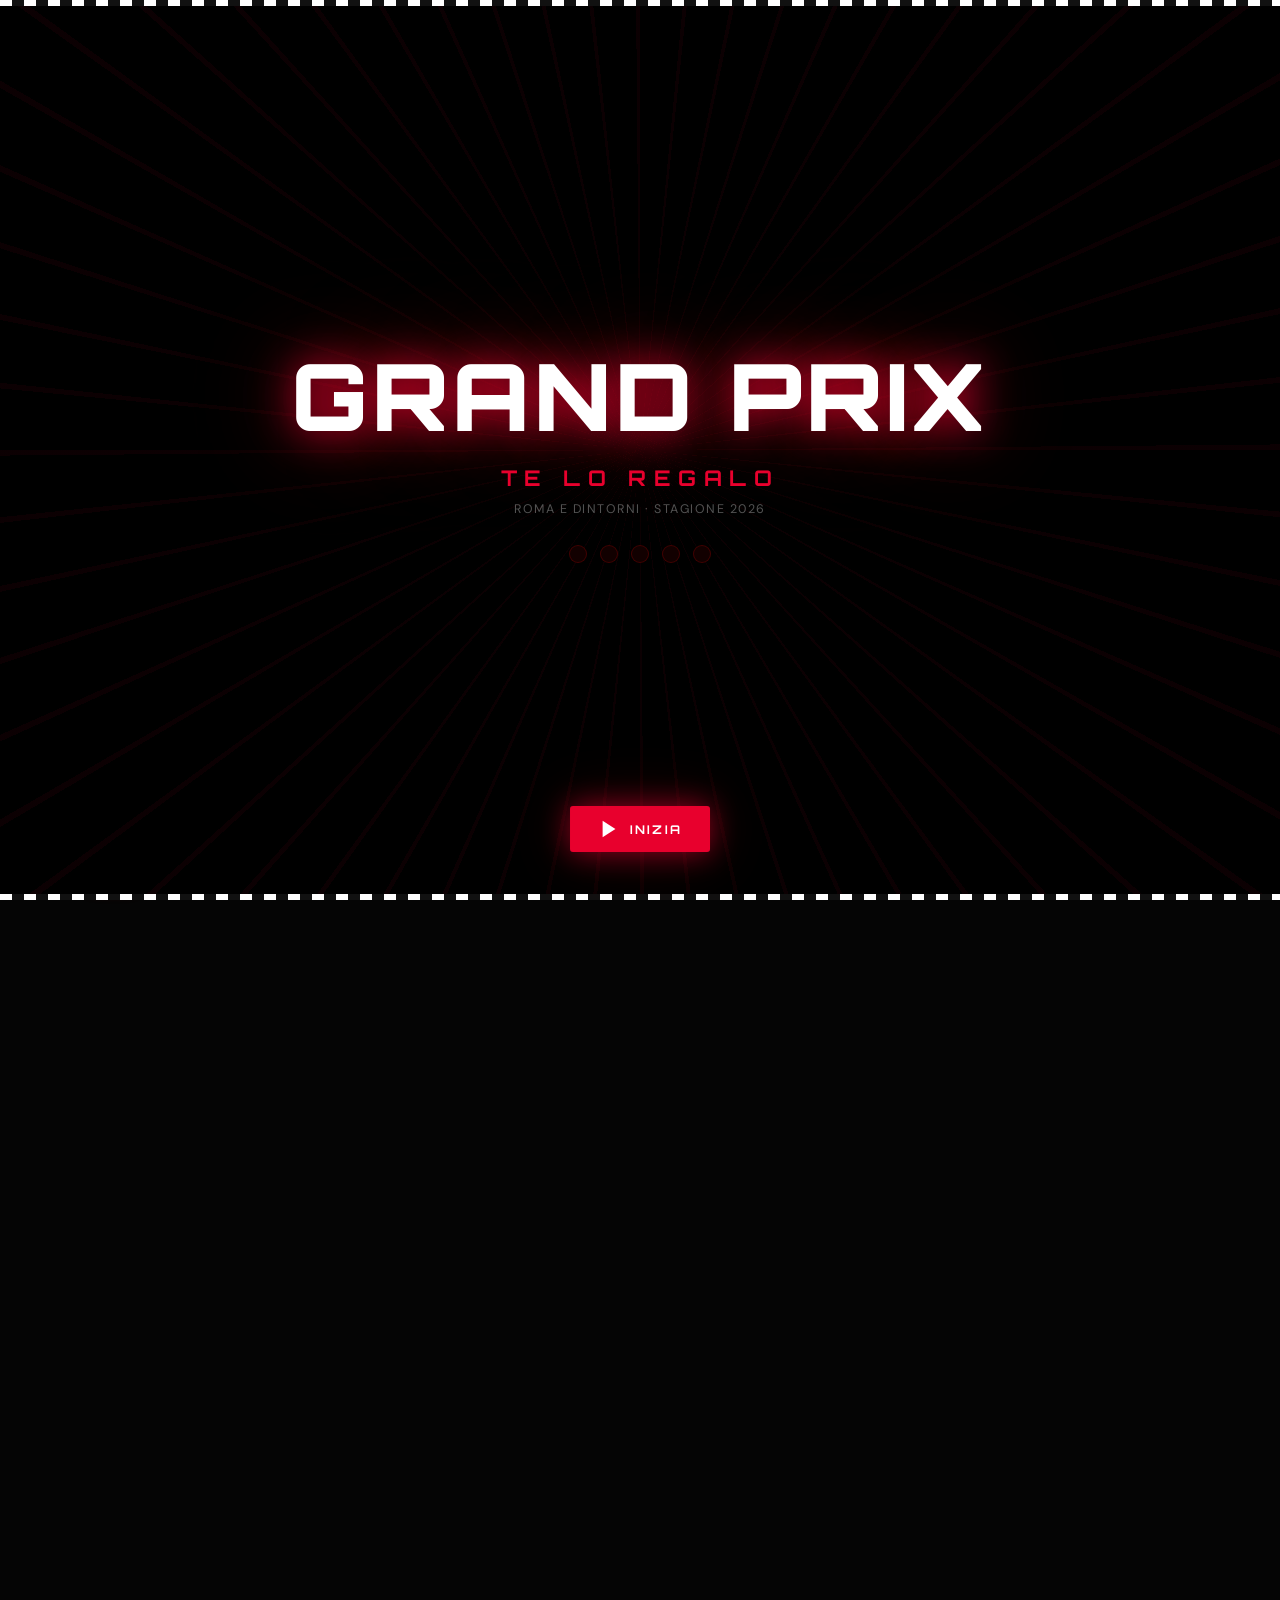
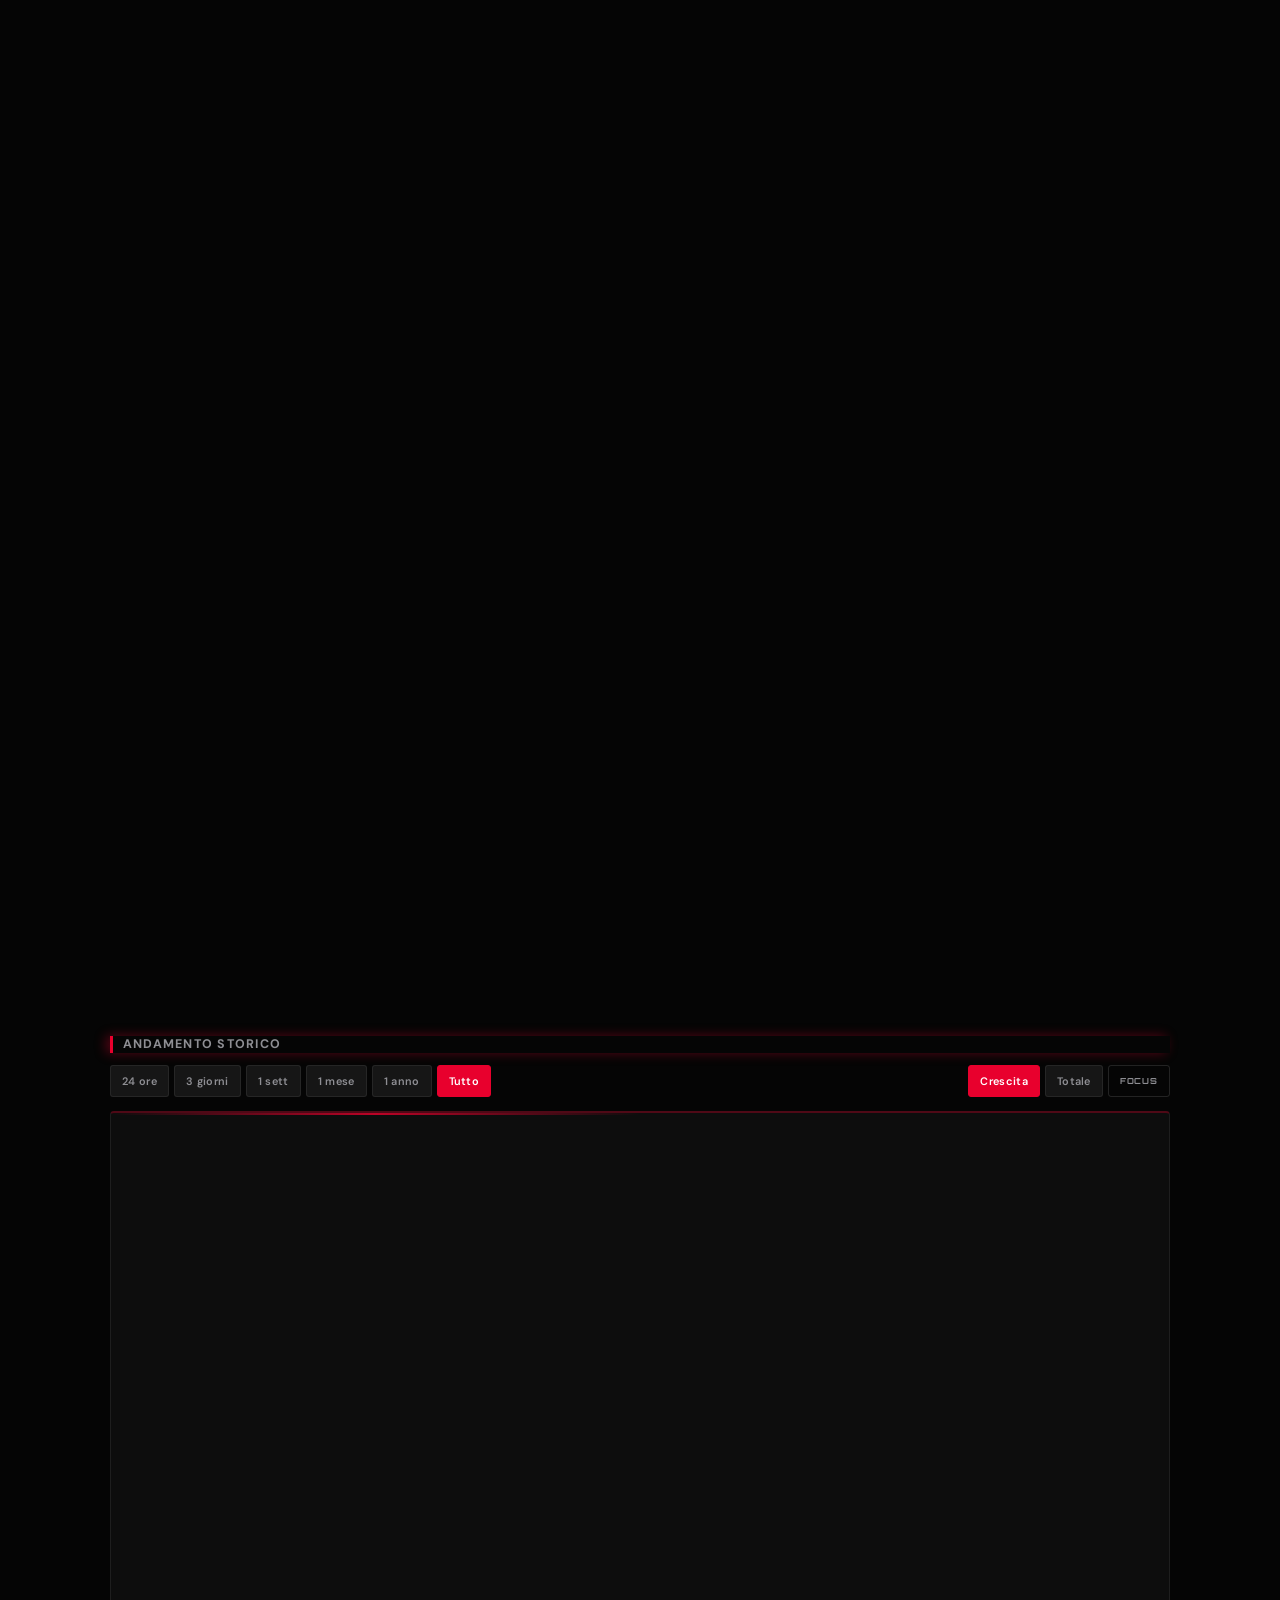
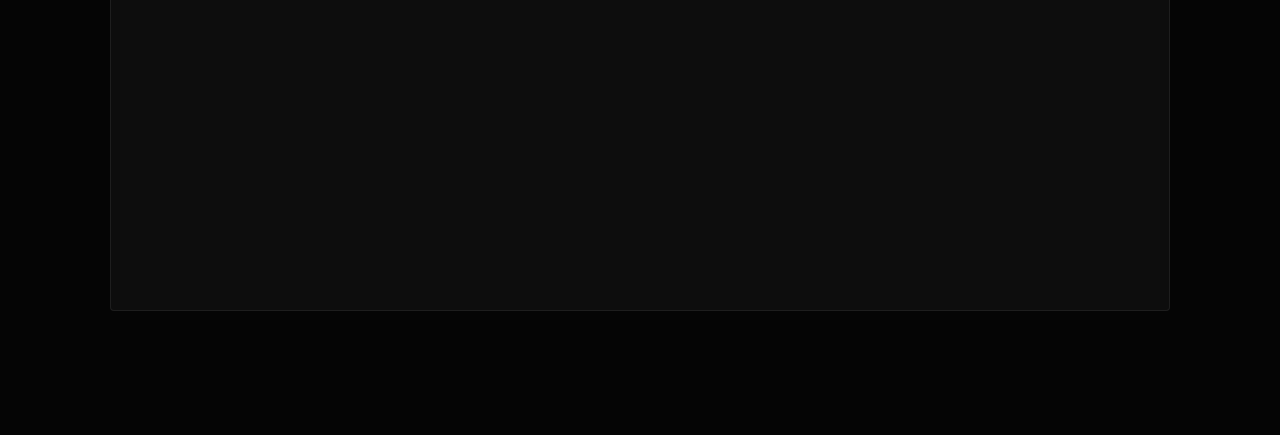
==== commit 71343134: "fix: rimuove label ridondante 30k dal milestone track" ====
--- a/index.html
+++ b/index.html
@@ -220,29 +220,22 @@
             <span class="bf-powered">powered by <strong>30d avg</strong></span>
         </div>
         <div class="milestone-track-wrap">
-            <!-- obiettivo sopra la linea -->
-            <div class="milestone-goal-label" id="milestone-target">—</div>
             <!-- pista -->
             <div class="milestone-track">
                 <div class="milestone-track-line"></div>
                 <!-- casco sulla pista -->
                 <div class="milestone-helmet-pin" id="milestone-helmet-pin">
-                    <svg viewBox="0 0 40 44" xmlns="http://www.w3.org/2000/svg" width="28" height="31">
-                        <path d="M4 26 Q3 10 20 6 Q37 10 36 26 L36 34 Q36 38 32 38 L8 38 Q4 38 4 34Z" fill="#1e1e1e"/>
-                        <rect x="7" y="22" width="26" height="10" rx="3" fill="#111"/>
-                        <rect class="m-visor" x="7" y="22" width="26" height="10" rx="3" fill="#b5001f"/>
-                        <rect x="9" y="24" width="10" height="2" rx="1" fill="rgba(255,255,255,0.1)"/>
-                        <rect x="7" y="34" width="26" height="4" rx="2" fill="#2a2a2a"/>
-                    </svg>
+                    <img src="icons/helmet.png" alt="helmet" class="milestone-helmet-img">
                 </div>
                 <!-- bandierina a destra -->
                 <div class="milestone-flag">🏁</div>
             </div>
             <!-- previsione sotto -->
             <div class="milestone-prediction">
-                <span class="bf-stat-lbl">TRA</span>
-                <span class="milestone-days-val" id="milestone-days">—</span>
-                <span class="bf-stat-lbl">GIORNI</span>
+                <span id="milestone-target" class="milestone-days-val">—</span>
+                <span class="bf-stat-lbl">membri tra</span>
+                <span id="milestone-days" class="milestone-days-val">—</span>
+                <span class="bf-stat-lbl">giorni</span>
             </div>
         </div>
     </div>
--- a/style.css
+++ b/style.css
@@ -1951,8 +1951,14 @@
     left: 0%;
     transform: translateX(-50%);
     bottom: 4px;
-    filter: drop-shadow(0 0 6px rgba(232,0,45,.6));
+    filter: drop-shadow(0 0 8px rgba(232,0,45,.5));
     transition: left 1s cubic-bezier(.4,0,.2,1);
+}
+.milestone-helmet-img {
+    width: 44px;
+    height: 44px;
+    object-fit: contain;
+    display: block;
 }
 .milestone-flag {
     position: absolute;
@@ -1960,19 +1966,14 @@
     font-size: 1.3rem;
     line-height: 1;
 }
-.m-visor {
-    clip-path: inset(0 0 100% 0);
-    transition: clip-path .6s cubic-bezier(.4,0,.2,1);
-}
-.milestone-panel.visor-down .m-visor {
-    clip-path: inset(0 0 0% 0);
-}
 .milestone-prediction {
     display: flex;
     align-items: baseline;
     gap: 6px;
     margin-top: 10px;
     justify-content: center;
+    flex-wrap: nowrap;
+    white-space: nowrap;
 }
 .milestone-days-val {
     font-family: 'Orbitron', sans-serif;
